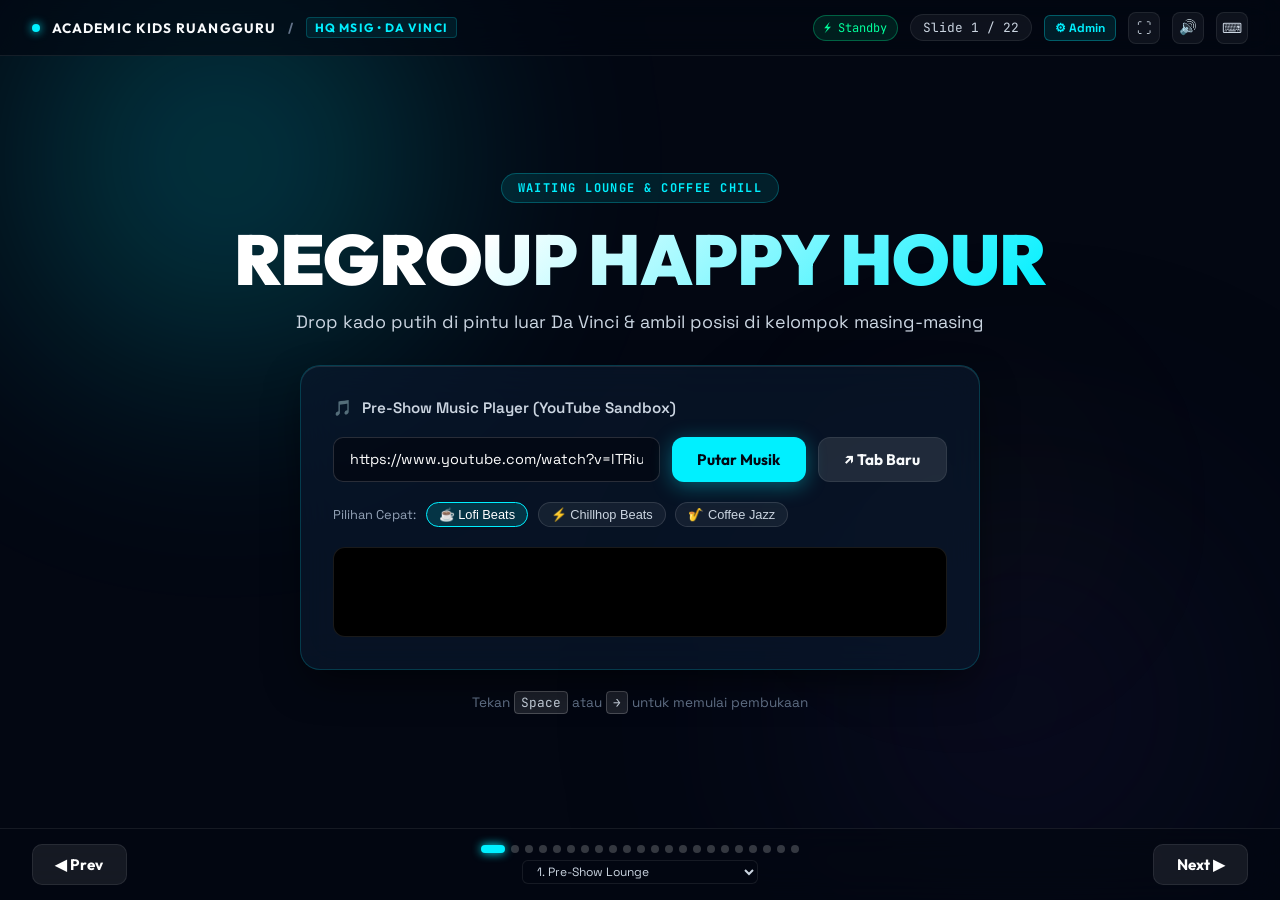
==== index.html @ de36ab40 "fix(pages): place index.html and admin.html at root of main branch for GitHub Pages" ====
<!DOCTYPE html>
<html lang="id">
<head>
  <meta charset="UTF-8">
  <meta name="viewport" content="width=device-width, initial-scale=1.0">
  <title>Regroup Happy Hour - Academic Kids Ruangguru</title>
  <link rel="preconnect" href="https://fonts.googleapis.com">
  <link rel="preconnect" href="https://fonts.gstatic.com" crossorigin>
  <link href="https://fonts.googleapis.com/css2?family=JetBrains+Mono:wght@400;700;800&family=Outfit:wght@300;400;600;700;800;900&family=Space+Grotesk:wght@500;700&display=swap" rel="stylesheet">
  <link rel="stylesheet" href="style.css">
  <!-- Three.js & Confetti CDN -->
  <script src="https://cdnjs.cloudflare.com/ajax/libs/three.js/r128/three.min.js"></script>
  <script src="https://cdn.jsdelivr.net/npm/canvas-confetti@1.6.0/dist/confetti.browser.min.js"></script>
</head>
<body class="theme-navy-black">
  <!-- Three.js Dynamic WebGL Canvas Background -->
  <canvas id="bg-canvas"></canvas>

  <!-- Top Ambient Glows -->
  <div class="glow-orb orb-1"></div>
  <div class="glow-orb orb-2"></div>
  <div class="glow-orb orb-3"></div>

  <!-- Header Info Bar (Discreet for MC/Operator) -->
  <header class="top-nav">
    <div class="brand">
      <span class="pulse-dot"></span>
      <span class="brand-text">ACADEMIC KIDS RUANGGURU</span>
      <span class="brand-divider">/</span>
      <span class="brand-badge">HQ MSIG • DA VINCI</span>
    </div>
    <div class="nav-controls">
      <span id="sync-status" class="sync-badge" title="Status Remote Sync">⚡ Standby</span>
      <span id="slide-counter" class="counter-badge">Slide 1 / 22</span>
      <a href="admin.html" target="_blank" class="admin-link-btn" title="Buka Panel Admin (Remote & Scoring)">⚙ Admin</a>
      <button id="btn-fullscreen" class="icon-btn" title="Toggle Fullscreen (F)">⛶</button>
      <button id="btn-audio" class="icon-btn" title="Mute/Unmute Audio (M)">🔊</button>
      <button id="btn-help" class="icon-btn" title="Keyboard Shortcuts (?)">⌨</button>
    </div>
  </header>

  <!-- Main Slide Deck Container -->
  <main id="slide-container">

    <!-- SLIDE 1: PRE-SHOW LOUNGE -->
    <section class="slide active" id="slide-1" data-title="Pre-Show Lounge">
      <div class="slide-content text-center">
        <div class="tag-pill">WAITING LOUNGE & COFFEE CHILL</div>
        <h1 class="hero-glitch" data-text="REGROUP HAPPY HOUR">REGROUP HAPPY HOUR</h1>
        <p class="subtitle">Drop kado putih di pintu luar Da Vinci & ambil posisi di kelompok masing-masing</p>

        <div class="glass-card music-sandbox">
          <div class="sandbox-header">
            <span class="icon">🎵</span>
            <span>Pre-Show Music Player (YouTube Sandbox)</span>
          </div>
          <div class="sandbox-inputs">
            <input type="text" id="yt-search-input" placeholder="Masukkan URL YouTube atau Lagu BGM..." value="https://www.youtube.com/watch?v=lTRiuFIWV54">
            <button id="btn-load-yt" class="btn btn-primary">Putar Musik</button>
            <a id="btn-open-yt" href="https://www.youtube.com/watch?v=lTRiuFIWV54" target="_blank" class="btn btn-secondary" title="Putar di Tab Terpisah">↗ Tab Baru</a>
          </div>
          <div class="quick-presets">
            <span class="preset-label">Pilihan Cepat:</span>
            <button class="preset-pill active" data-url="https://www.youtube.com/watch?v=lTRiuFIWV54">☕ Lofi Beats</button>
            <button class="preset-pill" data-url="https://www.youtube.com/watch?v=5yx6BWlEVcY">⚡ Chillhop Beats</button>
            <button class="preset-pill" data-url="https://www.youtube.com/watch?v=WPni755-Krg">🎷 Coffee Jazz</button>
          </div>
          <div id="file-protocol-warning" class="file-warning hidden">
            <span>⚠️ YouTube membatasi embed jika dibuka via <code>file://</code>. Buka lewat <strong>http://localhost:8765</strong> atau klik <strong>↗ Tab Baru</strong>.</span>
          </div>
          <div class="player-wrapper">
            <iframe id="bgm-player" src="https://www.youtube.com/embed/lTRiuFIWV54?enablejsapi=1&autoplay=0" allow="accelerometer; autoplay; clipboard-write; encrypted-media; gyroscope; picture-in-picture" allowfullscreen></iframe>
          </div>
        </div>

        <div class="hint-key">Tekan <kbd>Space</kbd> atau <kbd>→</kbd> untuk memulai pembukaan</div>
      </div>
    </section>

    <!-- SLIDE 2: HERO WELCOMING SCREEN (CLEAN, ZERO SPOILERS) -->
    <section class="slide" id="slide-2" data-title="Welcome Screen">
      <div class="slide-content text-center">
        <div class="dresscode-badge">
          <span class="dot navy"></span> DRESSCODE: NAVY & BLACK <span class="dot black"></span>
        </div>
        <h1 class="mega-title">WELCOME TO<br><span class="neon-cyan">OFFICE HAPPY HOUR</span></h1>
        <h2 class="sub-mega">KIDS PRODUCT MSIG • RUANGGURU</h2>
        <div class="accent-line"></div>
        <p class="welcome-desc-large">Tinggalkan beban sprint dan Jira sejenak.<br>Saatnya rileks, kenal lebih dekat, dan have fun bareng seisi tim!</p>
      </div>
    </section>

    <!-- SLIDE 3: WARM UP GAME SELEKSI (PENCARIAN KORBAN) -->
    <section class="slide" id="slide-3" data-title="Game Cari Korban Senam">
      <div class="slide-content text-center">
        <div class="tag-pill tag-yellow">WARM UP ENERGIZER</div>
        <h1 class="title-bold">PENCARIAN INSTRUKTUR SENAM</h1>
        <p class="subtitle">Kita butuh 1 orang berani untuk dinobatkan sebagai <strong>Chief Workout Officer</strong></p>

        <div class="glass-card game-card">
          <div class="game-badge">MINI GAME SELEKSI</div>
          <h2 class="game-name">BATU • GUNTING • KERTAS TERBALIK</h2>
          <div class="rules-box">
            <div class="rule-step">
              <span class="num">1</span>
              <span>Semua peserta di ruangan <strong>WAJIB BERDIRI</strong> menghadap MC Yazid.</span>
            </div>
            <div class="rule-step">
              <span class="num">2</span>
              <span>Aturan Terbalik: Yang <strong>MENANG / SERI</strong> lawan Yazid silakan <strong>DUDUK (Selamat)</strong>!</span>
            </div>
            <div class="rule-step">
              <span class="num">3</span>
              <span>Yang <strong>KALAH</strong> tetap berdiri dan lanjut ke ronde eliminasi berikutnya!</span>
            </div>
          </div>
          
          <div class="interactive-stage mt-3">
            <button id="btn-drumroll" class="btn btn-gold btn-lg">🥁 Mainkan Drum Roll Tensi</button>
            <button id="btn-korban-found" class="btn btn-cyan btn-lg">👑 KORBAN DITEMUKAN!</button>
          </div>
          <div id="korban-banner" class="korban-banner hidden">
            🎉 SELAMAT! MAJU KE DEPAN DAN PIMPIN REKAN KERJAMU! 🎉
          </div>
        </div>
      </div>
    </section>

    <!-- SLIDE 4: SENAM INTERAKTIF (MR.MINIRA VIDEO) -->
    <section class="slide" id="slide-4" data-title="Senam Arcade MR.MINIRA">
      <div class="slide-content text-center">
        <div class="tag-pill tag-cyan">ARCADE FITNESS EXPERIENCE</div>
        <h1 class="title-bold">IMMERSIVE INTERACTIVE WARM UP</h1>
        <p class="subtitle">Ikuti avatar game di layar! Instruktur di depan jadi player utama!</p>

        <div class="video-container glass-card">
          <div class="live-action-hud">
            <span class="hud-pill hud-dodge">DODGE! 🏃‍♂️</span>
            <span class="hud-pill hud-jump">JUMP! ⬆️</span>
            <span class="hud-pill hud-duck">DUCK! ⬇️</span>
            <span class="hud-pill hud-punch">PUNCH! 🥊</span>
          </div>
          <div class="embed-responsive">
            <iframe id="senam-iframe" src="https://www.youtube.com/embed/01TdshgZGZo?enablejsapi=1&rel=0" allow="accelerometer; autoplay; clipboard-write; encrypted-media; gyroscope; picture-in-picture" allowfullscreen></iframe>
          </div>
          <div class="video-controls">
            <button id="btn-play-senam" class="btn btn-primary">▶ Putar Senam</button>
            <button id="btn-pause-senam" class="btn btn-secondary">⏸ Jeda</button>
            <span class="yt-credit">Source: <a href="https://www.youtube.com/watch?v=01TdshgZGZo" target="_blank">MR.MINIRA on YouTube</a></span>
          </div>
        </div>
      </div>
    </section>

    <!-- SLIDE 5: BUMPER JUDUL POST-SENAM (COOLING DOWN) -->
    <section class="slide bumper-slide" id="slide-5" data-title="Bumper: Cooling Down">
      <div class="slide-content text-center">
        <div class="tag-pill tag-cyan">REGROUP HAPPY HOUR</div>
        <h1 class="mega-title neon-cyan">LUAR BIASA! 🔥</h1>
        <h2 class="sub-mega">Beri tepuk tangan paling meriah untuk instruktur & kita semua!</h2>
        <div class="accent-line"></div>
        <p class="subtitle">Silakan atur napas dan kembali ke meja kelompok masing-masing...</p>
      </div>
    </section>

    <!-- SLIDE 6: TITLE SPLASH: OFFICE OLYMPICS (PURE TITLE ONLY) -->
    <section class="slide bumper-slide" id="slide-6" data-title="Title: Office Olympics">
      <div class="slide-content text-center">
        <div class="olympic-rings">
          <span class="ring blue"></span>
          <span class="ring yellow"></span>
          <span class="ring black"></span>
          <span class="ring green"></span>
          <span class="ring red"></span>
        </div>
        <h1 class="giant-title neon-gold">OFFICE OLYMPICS</h1>
        <h2 class="sub-mega">THE ULTIMATE TEAM SHOWDOWN</h2>
        <div class="accent-line gold"></div>
        <p class="subtitle">Saatnya menguji kekompakan, kecepatan, dan ketahanan otak kelompokmu!</p>
      </div>
    </section>

    <!-- SLIDE 7: BRIEFING 4 LAPTOP (KETUA KELOMPOK SCOUTING) -->
    <section class="slide" id="slide-7" data-title="Briefing: 4 Pos Laptop">
      <div class="slide-content text-center">
        <div class="tag-pill tag-cyan">FASE 1: RECONNAISSANCE</div>
        <h1 class="title-bold">4 POS LAPTOP DI MEJA TENGAH</h1>
        <p class="subtitle">Di meja panjang tengah ruangan, sudah disiapkan 4 laptop dengan 4 jenis misi rahasia berbeda!</p>

        <div class="glass-card instruction-card glow-cyan">
          <div class="icon-avatar">🕵️‍♂️</div>
          <h3>MISI KHUSUS KETUA KELOMPOK</h3>
          <div class="briefing-box">
            <p>Hanya para <strong>Ketua Kelompok</strong> yang diizinkan maju ke meja tengah!</p>
            <p>Intip dan baca instruksi di ke-4 laptop secara mandiri. <strong>JANGAN DI-SPOIL / DITERIAKKAN</strong> ke anggota lain!</p>
            <p>Ingat-ingat jenis tantangannya untuk didiskusikan saat kembali ke tim.</p>
          </div>
          <div class="pos-chips mt-3">
            <span class="chip">Pos 1: Kalananti</span>
            <span class="chip">Pos 2: Mathchamps</span>
            <span class="chip">Pos 3: Memory Academy</span>
            <span class="chip">Pos 4: Spreadsheet</span>
          </div>
        </div>
      </div>
    </section>

    <!-- SLIDE 8: TIMER 1 MENIT KETUA KELOMPOK MENCARI -->
    <section class="slide" id="slide-8" data-title="Timer: Ketua Kelompok Mencari">
      <div class="slide-content text-center">
        <div class="tag-pill tag-cyan">1-MINUTE COUNTDOWN</div>
        <h1 class="title-bold">KETUA KELOMPOK MENCARI</h1>
        <p class="subtitle">Waktu kalian hanya 1 menit untuk mengelilingi dan mengintip ke-4 pos laptop!</p>

        <div class="glass-card timer-card glow-cyan">
          <div class="timer-label">SISA WAKTU INSPEKSI POS</div>
          <div id="timer-display-1" class="timer-digits">01:00</div>
          
          <div class="timer-controls">
            <button class="btn btn-primary btn-lg btn-start-timer" data-timer="1">▶ START (T)</button>
            <button class="btn btn-secondary btn-lg btn-reset-timer" data-timer="1">↺ RESET (R)</button>
          </div>

          <div class="timer-presets">
            <span>Durasi:</span>
            <button class="preset-btn active" data-timer="1" data-sec="60">1 Menit</button>
            <button class="preset-btn" data-timer="1" data-sec="120">2 Menit</button>
          </div>
        </div>
      </div>
    </section>

    <!-- SLIDE 9: BUMPER JUDUL POST-SCOUTING -->
    <section class="slide bumper-slide" id="slide-9" data-title="Bumper: Waktu Inspeksi Selesai">
      <div class="slide-content text-center">
        <div class="olympic-rings">
          <span class="ring blue"></span>
          <span class="ring yellow"></span>
          <span class="ring black"></span>
          <span class="ring green"></span>
          <span class="ring red"></span>
        </div>
        <h1 class="giant-title neon-gold">OFFICE OLYMPICS</h1>
        <h2 class="sub-mega">WAKTU INSPEKSI SELESAI!</h2>
        <div class="accent-line gold"></div>
        <p class="subtitle">Seluruh Ketua Kelompok silakan kembali ke meja kelompok masing-masing...</p>
      </div>
    </section>

    <!-- SLIDE 10: BRIEFING RULES & ATURAN BEL KAK BALQIS -->
    <section class="slide" id="slide-10" data-title="Rules: Strategi & Bel Balqis">
      <div class="slide-content text-center">
        <div class="tag-pill tag-yellow">FASE 2: RULES & TACTICS</div>
        <h1 class="title-bold">ATUR STRATEGI & KEJAR BEL!</h1>
        <p class="subtitle">Ketua kelompok bertugas meng-assign: siapa jago koding, sempoa, memori, dan spreadsheet!</p>

        <div class="olympic-gimmick-box glass-card glow-gold">
          <div class="gimmick-title">⚡ ATURAN EMAS BEL KAK BALQIS ⚡</div>
          <p>Jika kamu merasa tugas laptop posmu sudah selesai, <strong>JANGAN CUMA TERIAK!</strong></p>
          <div class="gimmick-highlight">LARI & KEJAR KAK BALQIS UNTUK MENGETUK BEL! 🔔🏃‍♀️</div>
          <div class="points-badge-row">
            <span class="badge-pt">Percobaan 1 Benar = <strong>+5 Poin</strong></span>
            <span class="badge-pt">Percobaan 2 Benar = <strong>+4 Poin</strong></span>
          </div>
        </div>
      </div>
    </section>

    <!-- SLIDE 11: TIMER 2 MENIT STRATEGIZE KELOMPOK -->
    <section class="slide" id="slide-11" data-title="Timer: Rapat Strategi Tim">
      <div class="slide-content text-center">
        <div class="tag-pill tag-yellow">2-MINUTE COUNTDOWN</div>
        <h1 class="title-bold">GROUP STRATEGIZING</h1>
        <p class="subtitle">Diskusikan dan tentukan delegasi terbaik kelompokmu untuk 4 pos tantangan!</p>

        <div class="glass-card timer-card glow-gold">
          <div class="timer-label">SISA WAKTU RAPAT TAKTIK</div>
          <div id="timer-display-2" class="timer-digits">02:00</div>
          
          <div class="timer-controls">
            <button class="btn btn-gold btn-lg btn-start-timer" data-timer="2">▶ START (T)</button>
            <button class="btn btn-secondary btn-lg btn-reset-timer" data-timer="2">↺ RESET (R)</button>
          </div>

          <div class="timer-presets">
            <span>Durasi:</span>
            <button class="preset-btn" data-timer="2" data-sec="60">1 Menit</button>
            <button class="preset-btn active" data-timer="2" data-sec="120">2 Menit</button>
            <button class="preset-btn" data-timer="2" data-sec="180">3 Menit</button>
          </div>

          <div class="strategy-checklist">
            <div class="check-item">✓ 1 Player Pos 1 (Coding)</div>
            <div class="check-item">✓ 1 Player Pos 2 (Math)</div>
            <div class="check-item">✓ 1 Player Pos 3 (Memory)</div>
            <div class="check-item">✓ 1 Player Pos 4 (Sheets)</div>
          </div>
        </div>
      </div>
    </section>

    <!-- SLIDE 12: BUMPER TRANSISI SEBELUM BATTLE -->
    <section class="slide bumper-slide" id="slide-12" data-title="Bumper: Ready to Battle">
      <div class="slide-content text-center">
        <div class="tag-pill tag-gold">ARE YOU READY?</div>
        <h1 class="giant-title neon-gold">LET THE GAMES BEGIN!</h1>
        <h2 class="sub-mega">Semua delegasi siap di pos masing-masing!</h2>
        <div class="accent-line gold"></div>
        <p class="subtitle">Kak Balqis sudah standby dengan bel meja di tengah arena!</p>
      </div>
    </section>

    <!-- SLIDE 13: CHALLENGE 1 - KALANANTI -->
    <section class="slide" id="slide-13" data-title="Challenge 1: Kalananti">
      <div class="slide-content text-center">
        <div class="product-badge kalananti">PRODUK 01 • KALANANTI</div>
        <h1 class="title-bold neon-cyan">SCRATCH CODE DEBUGGING</h1>
        <p class="subtitle">Perbaiki blok kode Scratch yang rusak sampai animasinya berjalan sempurna!</p>

        <div class="challenge-box glass-card">
          <div class="step-reveal step-1 active">
            <div class="icon-avatar">🐱</div>
            <h3>Misi Player</h3>
            <p>Buka tab Scratch di laptop pos kelompokmu. Temukan 2-3 bug logika pada script sprite.</p>
          </div>
          <div class="step-reveal step-2">
            <div class="bell-alert">
              <span class="bell-icon">🔔</span>
              <h4>UDAH BERES? KEJAR KAK BALQIS!</h4>
              <p>Lari dan pencet bel meja sebelum tim lawan mendahuluimu!</p>
            </div>
          </div>
          <div class="step-reveal step-3">
            <div class="score-pill">Poin Pertama Benar: <strong>5 Poin</strong> | Kedua: <strong>4 Poin</strong></div>
          </div>
        </div>
        <div class="step-controls">
          <button class="btn btn-outline btn-step" data-target="#slide-13">Ungkap Detail (Spasi)</button>
        </div>
      </div>
    </section>

    <!-- SLIDE 14: CHALLENGE 2 - MATHCHAMPS -->
    <section class="slide" id="slide-14" data-title="Challenge 2: Mathchamps">
      <div class="slide-content text-center">
        <div class="product-badge mathchamps">PRODUK 02 • MATHCHAMPS</div>
        <h1 class="title-bold neon-gold">SPEED MATH SEMPOA</h1>
        <p class="subtitle">Rangkaian hitungan matematika kilat di bawah tekanan waktu!</p>

        <div class="challenge-box glass-card">
          <div class="step-reveal step-1 active">
            <div class="icon-avatar">🧮</div>
            <h3>Misi Player</h3>
            <p>5 Soal hitungan beruntun. Fokus, presisi, dan kecepatan jari adalah kuncinya.</p>
          </div>
          <div class="step-reveal step-2">
            <div class="bell-alert">
              <span class="bell-icon">🔔</span>
              <h4>SELESAI HITUNG? CARI KAK BALQIS!</h4>
              <p>Pencet bel meja panitia untuk mengunci jawabanmu!</p>
            </div>
          </div>
          <div class="step-reveal step-3">
            <div class="score-pill">Poin Pertama Benar: <strong>5 Poin</strong> | Kedua: <strong>4 Poin</strong></div>
          </div>
        </div>
        <div class="step-controls">
          <button class="btn btn-outline btn-step" data-target="#slide-14">Ungkap Detail (Spasi)</button>
        </div>
      </div>
    </section>

    <!-- SLIDE 15: CHALLENGE 3 - MEMORY ACADEMY -->
    <section class="slide" id="slide-15" data-title="Challenge 3: Memory Academy">
      <div class="slide-content text-center">
        <div class="product-badge memory">PRODUK 03 • MEMORY ACADEMY</div>
        <h1 class="title-bold neon-magenta">VISUAL MEMORY FLASH</h1>
        <p class="subtitle">Gambar detail hanya muncul selama 3 detik, lalu lenyap!</p>

        <div class="challenge-box glass-card">
          <div class="step-reveal step-1 active">
            <div class="icon-avatar">🧠</div>
            <h3>Misi Player</h3>
            <p>Perhatikan warna objek, jumlah item, dan letak posisi sebelum layar berubah blank.</p>
          </div>
          <div class="step-reveal step-2">
            <div class="bell-alert">
              <span class="bell-icon">🔔</span>
              <h4>YAKIN DENGAN JAWABANMU?</h4>
              <p>Sprint ke Kak Balqis dan bunyikan belnya sekarang juga!</p>
            </div>
          </div>
          <div class="step-reveal step-3">
            <div class="score-pill">Poin Pertama Benar: <strong>5 Poin</strong> | Kedua: <strong>4 Poin</strong></div>
          </div>
        </div>
        <div class="step-controls">
          <button class="btn btn-outline btn-step" data-target="#slide-15">Ungkap Detail (Spasi)</button>
        </div>
      </div>
    </section>

    <!-- SLIDE 16: CHALLENGE 4 - SPREADSHEET SPECIAL -->
    <section class="slide" id="slide-16" data-title="Challenge 4: Spreadsheet">
      <div class="slide-content text-center">
        <div class="product-badge sheets">MAKANAN POKOK KITA SEMUA • SPECIAL</div>
        <h1 class="title-bold neon-green">SPREADSHEET FORMULA FIXER</h1>
        <p class="subtitle">Selamatkan lembar kerja dari kutukan #REF!, #VALUE!, dan formula ngaco!</p>

        <div class="challenge-box glass-card glow-green">
          <div class="step-reveal step-1 active">
            <div class="icon-avatar">📊</div>
            <h3>Misi Player</h3>
            <p>Buka file Google Sheets error. Perbaiki rumus formula sampai semua total angka valid!</p>
          </div>
          <div class="step-reveal step-2">
            <div class="bell-alert">
              <span class="bell-icon">🔔</span>
              <h4>BABAK PENENTU JUARA!</h4>
              <p>Kejar Kak Balqis untuk memastikan tim kamu meraih tahta tertinggi!</p>
            </div>
          </div>
          <div class="step-reveal step-3">
            <div class="score-pill">Poin Pertama Benar: <strong>5 Poin</strong> | Kedua: <strong>4 Poin</strong></div>
          </div>
        </div>
        <div class="step-controls">
          <button class="btn btn-outline btn-step" data-target="#slide-16">Ungkap Detail (Spasi)</button>
        </div>
      </div>
    </section>

    <!-- SLIDE 17: BUMPER SESI SANTUY -->
    <section class="slide bumper-slide" id="slide-17" data-title="Bumper: Sesi Santuy">
      <div class="slide-content text-center">
        <div class="tag-pill tag-yellow">EARLY DINNER & CHILL</div>
        <h1 class="mega-title">KENYANG SORE,<br><span class="neon-gold">BONGKAR KEDOK!</span></h1>
        <h2 class="sub-mega">Pertandingan selesai, saatnya santap sore dan santai bersama!</h2>
        <div class="accent-line gold"></div>
        <p class="subtitle">Ambil piring dan makananmu dengan tertib...</p>
      </div>
    </section>

    <!-- SLIDE 18: TEBAK GUARDIAN ANGEL -->
    <section class="slide" id="slide-18" data-title="Tebak Guardian Angel">
      <div class="slide-content text-center">
        <div class="tag-pill tag-yellow">SECRET MISSION REVEAL</div>
        <h1 class="mega-title neon-gold">SIAPA GUARDIAN ANGEL-MU?</h1>
        <p class="subtitle">Kado putih misterius di depan akan dibagikan per kelompok 3 orang...</p>

        <div class="angel-box glass-card mt-3">
          <div class="angel-stealth-badge">🕵️‍♂️ REVEAL GUARDIAN ANGEL 🕵️‍♀️</div>
          <div class="angel-quote">"Pegang kadomu, tatap sekeliling ruangan, dan sebutkan satu nama yang paling kamu curigai!"</div>
          <button id="btn-angel-sfx" class="btn btn-gold btn-lg">✨ Sound Effect Misteri</button>
        </div>
      </div>
    </section>

    <!-- SLIDE 19: GRAND AWARDING STAGE -->
    <section class="slide" id="slide-19" data-title="Grand Awarding Stage">
      <div class="slide-content text-center">
        <div class="tag-pill tag-gold">HALL OF FAME</div>
        <h1 class="mega-title neon-gold">GRAND AWARDING</h1>
        <p class="subtitle">Penghargaan untuk para pejuang tertangguh, terlucu, dan terniat hari ini!</p>

        <div class="awarding-grid">
          <!-- Award 1: Office Olympic -->
          <div class="award-card glass-card" id="award-olympic">
            <div class="trophy-icon">🏆</div>
            <h3>Absolute Winner Office Olympic</h3>
            <div class="winner-reveal-box">
              <span class="winner-placeholder">???</span>
              <input type="text" class="winner-input" placeholder="Nama Tim Juara...">
            </div>
            <button class="btn btn-sm btn-cyan btn-reveal-winner">Reveal Juara 🎊</button>
          </div>

          <!-- Award 2: Best Costume -->
          <div class="award-card glass-card" id="award-costume">
            <div class="trophy-icon">👔</div>
            <h3>Kostum Terbaik Hari Ini</h3>
            <p class="sub-award">Interpretasi Navy & Black Paling Niat</p>
            <div class="winner-reveal-box">
              <span class="winner-placeholder">???</span>
              <input type="text" class="winner-input" placeholder="Nama Pemenang...">
            </div>
            <button class="btn btn-sm btn-cyan btn-reveal-winner">Reveal Pemenang 🎊</button>
          </div>

          <!-- Award 3: Lunch Challenge (DEFAULT: Aulia & Nurul) -->
          <div class="award-card glass-card" id="award-lunch">
            <div class="trophy-icon">🍱</div>
            <h3>Lunch Challenge Terbaik</h3>
            <p class="sub-award">Pasangan Paling Effort & Kompak</p>
            <div class="winner-reveal-box">
              <span class="winner-placeholder revealed">Aulia & Nurul</span>
              <input type="text" class="winner-input hidden" value="Aulia & Nurul">
            </div>
            <div class="photo-upload-slot">
              <input type="file" id="lunch-photo-input" accept="image/*" class="hidden">
              <button id="btn-upload-lunch" class="btn btn-xs btn-outline">📷 Ganti Foto Lunch</button>
              <div id="lunch-preview" class="lunch-preview-box">
                <img id="lunch-photo-img" src="" alt="Foto Aulia & Nurul" class="hidden">
                <span id="lunch-photo-empty" class="photo-empty-text">📸 Foto Pemenang Siap Ditampilkan</span>
              </div>
            </div>
            <button class="btn btn-sm btn-cyan btn-reveal-winner hidden">Reveal Pemenang 🎊</button>
          </div>

          <!-- Award 4: Most Entertaining -->
          <div class="award-card glass-card" id="award-entertain">
            <div class="trophy-icon">🎭</div>
            <h3>Most Entertaining Person</h3>
            <p class="sub-award">Paling Heboh & Menghibur Ruangan</p>
            <div class="winner-reveal-box">
              <span class="winner-placeholder">???</span>
              <input type="text" class="winner-input" placeholder="Nama Pemenang...">
            </div>
            <button class="btn btn-sm btn-cyan btn-reveal-winner">Reveal Pemenang 🎊</button>
          </div>
        </div>
      </div>
    </section>

    <!-- SLIDE 20: DOORPRIZE NYELENEH LOTTERY -->
    <section class="slide" id="slide-20" data-title="Doorprize Nyeleneh">
      <div class="slide-content text-center">
        <div class="tag-pill tag-yellow">LUCKY DRAW UNIK</div>
        <h1 class="title-bold">DOORPRIZE EXTRAORDINARY</h1>
        <p class="subtitle">Barang-barang esensial penunjang ketahanan fisik pekerja startup!</p>

        <div class="glass-card doorprize-machine">
          <div class="lottery-display">
            <div class="number-wheel">
              <span id="lucky-number" class="lucky-digit">--</span>
            </div>
            <div class="prize-showcase">
              <div class="prize-tag">HADIAH YANG DIDAPAT:</div>
              <div id="prize-name" class="prize-name-text">???</div>
              <div id="prize-desc" class="prize-desc-text">Putar roda keberuntungan untuk menentukan pemenang!</div>
            </div>
          </div>

          <div class="lottery-controls">
            <button id="btn-spin-doorprize" class="btn btn-gold btn-lg">🎰 PUTAR NOMOR UNDIAN!</button>
          </div>

          <div class="prize-list-pills">
            <span class="pill-item">🩴 Sendal Jepit Anti-Slip</span>
            <span class="pill-item">🌿 Minyak Kayu Putih</span>
            <span class="pill-item">🍵 Tolak Angin Sachet</span>
            <span class="pill-item">🌶️ Sekantong Cabai Segar</span>
            <span class="pill-item">🍫 Beng-Beng Sekotak</span>
            <span class="pill-item">🩹 Hansaplast & Tisu</span>
          </div>
        </div>
      </div>
    </section>

    <!-- SLIDE 21: SPEECH KHIDMAT BU DEINA -->
    <section class="slide" id="slide-21" data-title="Speech Queen Aldeina">
      <div class="slide-content text-center">
        <div class="crown-icon">👑</div>
        <div class="tag-pill tag-cyan">EXECUTIVE ANNOUNCEMENT</div>
        <h1 class="mega-title">PENGUMUMAN & ARAHAN</h1>
        <h2 class="sub-mega neon-cyan">OLEH QUEEN ALDEINA</h2>
        <div class="accent-line"></div>

        <div class="glass-card solemn-card mt-3">
          <div class="solemn-notice">
            <span class="bell-icon">🔔</span>
            <p>Mohon seluruh rekan Academic Kids mengatur posisi duduk tegak, tenang, dan mendengarkan dengan seksama.</p>
          </div>
          <div class="quote-deina">
            "Terima kasih atas seluruh kerja keras dan dedikasi tim Academic Kids. Mari kita bersiap melangkah lebih kuat untuk pencapaian berikutnya!"
          </div>
        </div>
      </div>
    </section>

    <!-- SLIDE 22: CLOSING & FOTO BERSAMA -->
    <section class="slide" id="slide-22" data-title="Closing & Foto Bersama">
      <div class="slide-content text-center">
        <div class="celebrate-emoji">🎉 📸 🎊</div>
        <h1 class="mega-title neon-gold">TERIMA KASIH!</h1>
        <h2 class="sub-mega">HAPPY HOUR ACADEMIC KIDS 2026</h2>
        <div class="accent-line gold"></div>
        <p class="subtitle">Semua orang merapat ke panggung utama Da Vinci untuk sesi foto bersama!</p>

        <div class="glass-card outro-card mt-3">
          <h3>Sampai Jumpa di Happy Hour Berikutnya!</h3>
          <p>Tetap kompak, tetap ceria, dan jaga stamina kalian. Hati-hati di jalan pulang!</p>
          <button id="btn-grand-confetti" class="btn btn-gold btn-lg mt-2">🎆 LEDAKKAN CONFETTI! 🎆</button>
        </div>
      </div>
    </section>

  </main>

  <!-- Bottom Interactive HUD for Operator/MC -->
  <footer class="bottom-hud">
    <button id="btn-prev" class="hud-nav-btn" title="Previous Slide (←)">◀ Prev</button>
    
    <div class="hud-center">
      <div class="slide-dots" id="slide-dots"></div>
      <div class="quick-jump">
        <select id="slide-select" aria-label="Jump to Slide"></select>
      </div>
    </div>

    <button id="btn-next" class="hud-nav-btn" title="Next Slide (→ / Space)">Next ▶</button>
  </footer>

  <!-- Shortcuts Modal -->
  <div id="shortcuts-modal" class="modal hidden">
    <div class="modal-content glass-card">
      <div class="modal-header">
        <h3>⌨ Pintasan Keyboard MC & Operator</h3>
        <button id="btn-close-modal" class="close-btn">&times;</button>
      </div>
      <div class="shortcuts-grid">
        <div><kbd>Space</kbd> / <kbd>→</kbd></div><div>Slide berikutnya / Ungkap reveal</div>
        <div><kbd>←</kbd></div><div>Slide sebelumnya</div>
        <div><kbd>T</kbd></div><div>Mulai / Pause Countdown Timer</div>
        <div><kbd>R</kbd></div><div>Reset Countdown Timer</div>
        <div><kbd>F</kbd></div><div>Layar Penuh (Toggle Fullscreen)</div>
        <div><kbd>M</kbd></div><div>Mute / Unmute Audio Efek</div>
        <div><kbd>?</kbd></div><div>Buka / Tutup panduan ini</div>
      </div>
    </div>
  </div>

  <script src="app.js"></script>
</body>
</html>
---- style.css ----
/* ==========================================================================
   REGROUP HAPPY HOUR - PRESENTATION DECK STYLES
   Design: Strict Navy & Black Glassmorphism with Cyber Neon Accents
   ========================================================================== */

:root {
  /* Color Palette: Navy & Black */
  --bg-void: #030712;
  --bg-navy-dark: #060e1d;
  --bg-navy-deep: #0a192f;
  --bg-navy-mid: #0d234a;
  --bg-navy-surface: rgba(13, 35, 74, 0.45);

  /* Neon Accents */
  --neon-cyan: #00f0ff;
  --neon-cyan-glow: rgba(0, 240, 255, 0.35);
  --neon-gold: #ffd700;
  --neon-gold-glow: rgba(255, 215, 0, 0.35);
  --neon-magenta: #d946ef;
  --neon-magenta-glow: rgba(217, 70, 239, 0.35);
  --neon-green: #00ff9d;
  --neon-green-glow: rgba(0, 255, 157, 0.35);
  --neon-red: #ef4444;

  /* Glassmorphism tokens */
  --glass-bg: rgba(10, 25, 47, 0.65);
  --glass-bg-hover: rgba(15, 39, 74, 0.75);
  --glass-border: 1px solid rgba(0, 240, 255, 0.18);
  --glass-border-gold: 1px solid rgba(255, 215, 0, 0.25);
  --glass-border-subtle: 1px solid rgba(255, 255, 255, 0.08);
  --glass-blur: blur(20px);
  --glass-shadow: 0 16px 40px -8px rgba(0, 0, 0, 0.6), inset 0 1px 0 rgba(255, 255, 255, 0.1);

  /* Typography */
  --font-display: 'Outfit', -apple-system, BlinkMacSystemFont, sans-serif;
  --font-body: 'Space Grotesk', -apple-system, BlinkMacSystemFont, sans-serif;
  --font-mono: 'JetBrains Mono', monospace;

  /* Text Colors */
  --text-primary: #f8fafc;
  --text-secondary: #cbd5e1;
  --text-muted: #94a3b8;
  --text-dim: #64748b;

  /* Transitions */
  --transition-fast: 0.2s cubic-bezier(0.16, 1, 0.3, 1);
  --transition-smooth: 0.4s cubic-bezier(0.16, 1, 0.3, 1);
  --transition-slow: 0.8s cubic-bezier(0.16, 1, 0.3, 1);
}

/* Reset & Base Setup */
*, *::before, *::after {
  box-sizing: border-box;
  margin: 0;
  padding: 0;
}

html, body {
  width: 100%;
  height: 100%;
  overflow: hidden;
  background-color: var(--bg-void);
  color: var(--text-primary);
  font-family: var(--font-body);
  -webkit-font-smoothing: antialiased;
  -moz-osx-font-smoothing: grayscale;
  user-select: none;
}

/* Background WebGL & Ambient Orbs */
#bg-canvas {
  position: fixed;
  inset: 0;
  width: 100%;
  height: 100%;
  z-index: 0;
  pointer-events: none;
}

.glow-orb {
  position: fixed;
  border-radius: 50%;
  filter: blur(120px);
  opacity: 0.35;
  pointer-events: none;
  z-index: 1;
  animation: floatOrb 18s ease-in-out infinite alternate;
}

.orb-1 {
  top: -10vw;
  left: -5vw;
  width: 45vw;
  height: 45vw;
  background: radial-gradient(circle, var(--neon-cyan) 0%, rgba(10, 25, 47, 0) 70%);
}

.orb-2 {
  bottom: -10vw;
  right: -5vw;
  width: 50vw;
  height: 50vw;
  background: radial-gradient(circle, #1e1b4b 0%, rgba(3, 7, 18, 0) 70%);
  animation-duration: 24s;
  animation-delay: -6s;
}

.orb-3 {
  top: 35%;
  left: 60%;
  width: 30vw;
  height: 30vw;
  background: radial-gradient(circle, rgba(255, 215, 0, 0.15) 0%, rgba(3, 7, 18, 0) 70%);
  animation-duration: 20s;
  animation-delay: -10s;
}

@keyframes floatOrb {
  0% { transform: translate(0, 0) scale(1); }
  50% { transform: translate(40px, -30px) scale(1.08); }
  100% { transform: translate(-30px, 40px) scale(0.95); }
}

/* Discreet Top Header */
.top-nav {
  position: fixed;
  top: 0;
  left: 0;
  right: 0;
  height: 56px;
  display: flex;
  justify-content: space-between;
  align-items: center;
  padding: 0 2rem;
  background: rgba(3, 7, 18, 0.65);
  backdrop-filter: blur(16px);
  -webkit-backdrop-filter: blur(16px);
  border-bottom: var(--glass-border-subtle);
  z-index: 50;
}

.brand {
  display: flex;
  align-items: center;
  gap: 0.75rem;
  font-family: var(--font-display);
  font-size: 0.85rem;
  font-weight: 700;
  letter-spacing: 0.08em;
}

.pulse-dot {
  width: 8px;
  height: 8px;
  border-radius: 50%;
  background: var(--neon-cyan);
  box-shadow: 0 0 10px var(--neon-cyan);
  animation: pulseNeon 2s ease-in-out infinite;
}

@keyframes pulseNeon {
  0%, 100% { opacity: 1; transform: scale(1); }
  50% { opacity: 0.4; transform: scale(0.85); }
}

.brand-text {
  color: var(--text-primary);
}

.brand-divider {
  color: var(--text-dim);
}

.brand-badge {
  color: var(--neon-cyan);
  font-size: 0.75rem;
  background: rgba(0, 240, 255, 0.08);
  padding: 2px 8px;
  border-radius: 4px;
  border: 1px solid rgba(0, 240, 255, 0.2);
}

.nav-controls {
  display: flex;
  align-items: center;
  gap: 0.75rem;
}

.counter-badge {
  font-family: var(--font-mono);
  font-size: 0.8rem;
  padding: 4px 12px;
  background: rgba(255, 255, 255, 0.05);
  border-radius: 20px;
  border: var(--glass-border-subtle);
  color: var(--text-secondary);
}

.icon-btn {
  background: rgba(255, 255, 255, 0.05);
  border: var(--glass-border-subtle);
  color: var(--text-secondary);
  width: 32px;
  height: 32px;
  border-radius: 8px;
  display: flex;
  align-items: center;
  justify-content: center;
  cursor: pointer;
  font-size: 0.9rem;
  transition: all var(--transition-fast);
}

.icon-btn:hover {
  background: rgba(0, 240, 255, 0.15);
  border-color: var(--neon-cyan);
  color: #fff;
  transform: translateY(-1px);
}

/* Slide Deck Container */
#slide-container {
  position: relative;
  width: 100vw;
  height: 100vh;
  padding-top: 56px;
  padding-bottom: 72px;
  z-index: 10;
}

.slide {
  position: absolute;
  inset: 56px 0 72px 0;
  display: flex;
  align-items: center;
  justify-content: center;
  padding: 2rem;
  opacity: 0;
  visibility: hidden;
  transform: scale(0.97) translateY(16px);
  transition: opacity 0.4s cubic-bezier(0.16, 1, 0.3, 1), transform 0.4s cubic-bezier(0.16, 1, 0.3, 1);
  overflow-y: auto;
}

.slide.active {
  opacity: 1;
  visibility: visible;
  transform: scale(1) translateY(0);
}

.slide-content {
  width: 100%;
  max-width: 1100px;
  display: flex;
  flex-direction: column;
  align-items: center;
  position: relative;
  z-index: 2;
}

.text-center {
  text-align: center;
}

/* Glassmorphic Components */
.glass-card {
  background: var(--glass-bg);
  backdrop-filter: var(--glass-blur);
  -webkit-backdrop-filter: var(--glass-blur);
  border: var(--glass-border);
  border-radius: 20px;
  box-shadow: var(--glass-shadow);
  padding: 2rem;
  transition: transform var(--transition-fast), border-color var(--transition-fast), box-shadow var(--transition-fast);
}

.glass-card:hover {
  border-color: rgba(0, 240, 255, 0.35);
}

.glass-card.glow-cyan {
  border-color: rgba(0, 240, 255, 0.35);
  box-shadow: 0 16px 40px -8px rgba(0, 240, 255, 0.15);
}

.glass-card.glow-gold {
  border-color: rgba(255, 215, 0, 0.35);
  box-shadow: 0 16px 40px -8px rgba(255, 215, 0, 0.15);
}

.glass-card.glow-green {
  border-color: rgba(0, 255, 157, 0.35);
  box-shadow: 0 16px 40px -8px rgba(0, 255, 157, 0.15);
}

/* Typography & Titles */
h1, h2, h3, h4 {
  font-family: var(--font-display);
  font-weight: 800;
  line-height: 1.15;
}

.mega-title {
  font-size: clamp(2.5rem, 5vw, 4.2rem);
  letter-spacing: -0.02em;
  margin-bottom: 0.5rem;
}

.sub-mega {
  font-size: clamp(1.1rem, 2vw, 1.6rem);
  font-weight: 600;
  color: var(--text-secondary);
  letter-spacing: 0.05em;
  margin-bottom: 1.5rem;
}

.title-bold {
  font-size: clamp(2.2rem, 4vw, 3.2rem);
  margin-bottom: 0.5rem;
}

.subtitle {
  font-size: clamp(1rem, 1.4vw, 1.25rem);
  color: var(--text-secondary);
  max-width: 780px;
  margin-bottom: 1.75rem;
  line-height: 1.6;
}

.accent-line {
  width: 80px;
  height: 4px;
  background: var(--neon-cyan);
  border-radius: 2px;
  margin: 0 auto 1.5rem auto;
  box-shadow: 0 0 12px var(--neon-cyan);
}

.accent-line.gold {
  background: var(--neon-gold);
  box-shadow: 0 0 12px var(--neon-gold);
}

/* Neon Text Modifiers */
.neon-cyan {
  color: var(--neon-cyan);
  text-shadow: 0 0 20px var(--neon-cyan-glow);
}

.neon-gold {
  color: var(--neon-gold);
  text-shadow: 0 0 20px var(--neon-gold-glow);
}

.neon-magenta {
  color: var(--neon-magenta);
  text-shadow: 0 0 20px var(--neon-magenta-glow);
}

.neon-green {
  color: var(--neon-green);
  text-shadow: 0 0 20px var(--neon-green-glow);
}

/* Pill Badges */
.tag-pill {
  display: inline-block;
  font-family: var(--font-mono);
  font-size: 0.75rem;
  font-weight: 700;
  letter-spacing: 0.12em;
  text-transform: uppercase;
  padding: 6px 16px;
  border-radius: 999px;
  background: rgba(0, 240, 255, 0.1);
  color: var(--neon-cyan);
  border: 1px solid rgba(0, 240, 255, 0.25);
  margin-bottom: 1rem;
}

.tag-yellow {
  background: rgba(255, 215, 0, 0.1);
  color: var(--neon-gold);
  border-color: rgba(255, 215, 0, 0.3);
}

.tag-cyan {
  background: rgba(0, 240, 255, 0.1);
  color: var(--neon-cyan);
  border-color: rgba(0, 240, 255, 0.3);
}

.tag-gold {
  background: rgba(255, 215, 0, 0.15);
  color: var(--neon-gold);
  border-color: var(--neon-gold);
}

.dresscode-badge {
  display: inline-flex;
  align-items: center;
  gap: 0.6rem;
  font-family: var(--font-mono);
  font-size: 0.8rem;
  font-weight: 700;
  letter-spacing: 0.1em;
  padding: 6px 18px;
  border-radius: 999px;
  background: rgba(10, 25, 47, 0.85);
  border: 1px solid rgba(255, 255, 255, 0.15);
  margin-bottom: 1.25rem;
}

.dresscode-badge .dot {
  width: 10px;
  height: 10px;
  border-radius: 50%;
}

.dresscode-badge .dot.navy {
  background: #1e3a8a;
  box-shadow: 0 0 8px #3b82f6;
}

.dresscode-badge .dot.black {
  background: #000;
  border: 1px solid #475569;
}

/* Product Badges */
.product-badge {
  display: inline-block;
  font-family: var(--font-mono);
  font-size: 0.8rem;
  font-weight: 800;
  letter-spacing: 0.15em;
  padding: 6px 20px;
  border-radius: 999px;
  margin-bottom: 1rem;
}

.product-badge.kalananti {
  background: rgba(0, 240, 255, 0.15);
  color: var(--neon-cyan);
  border: 1px solid var(--neon-cyan);
}

.product-badge.mathchamps {
  background: rgba(255, 215, 0, 0.15);
  color: var(--neon-gold);
  border: 1px solid var(--neon-gold);
}

.product-badge.memory {
  background: rgba(217, 70, 239, 0.15);
  color: var(--neon-magenta);
  border: 1px solid var(--neon-magenta);
}

.product-badge.sheets {
  background: rgba(0, 255, 157, 0.15);
  color: var(--neon-green);
  border: 1px solid var(--neon-green);
}

/* Buttons */
.btn {
  display: inline-flex;
  align-items: center;
  justify-content: center;
  gap: 0.5rem;
  font-family: var(--font-display);
  font-size: 0.95rem;
  font-weight: 700;
  padding: 0.75rem 1.6rem;
  border-radius: 12px;
  cursor: pointer;
  border: none;
  outline: none;
  transition: all var(--transition-fast);
  text-decoration: none;
}

.btn-primary {
  background: var(--neon-cyan);
  color: #030712;
  box-shadow: 0 4px 20px var(--neon-cyan-glow);
}

.btn-primary:hover {
  background: #38f4ff;
  box-shadow: 0 6px 28px rgba(0, 240, 255, 0.5);
  transform: translateY(-2px);
}

.btn-gold {
  background: linear-gradient(135deg, #ffd700, #f59e0b);
  color: #030712;
  box-shadow: 0 4px 20px var(--neon-gold-glow);
}

.btn-gold:hover {
  filter: brightness(1.1);
  box-shadow: 0 6px 28px rgba(255, 215, 0, 0.5);
  transform: translateY(-2px);
}

.btn-cyan {
  background: rgba(0, 240, 255, 0.2);
  color: var(--neon-cyan);
  border: 1px solid var(--neon-cyan);
}

.btn-cyan:hover {
  background: var(--neon-cyan);
  color: #030712;
  transform: translateY(-2px);
}

.btn-secondary {
  background: rgba(255, 255, 255, 0.1);
  color: var(--text-primary);
  border: var(--glass-border-subtle);
}

.btn-secondary:hover {
  background: rgba(255, 255, 255, 0.18);
  transform: translateY(-2px);
}

.btn-outline {
  background: transparent;
  color: var(--neon-cyan);
  border: 1px solid rgba(0, 240, 255, 0.4);
}

.btn-outline:hover {
  background: rgba(0, 240, 255, 0.1);
  border-color: var(--neon-cyan);
}

.btn-lg {
  font-size: 1.1rem;
  padding: 1rem 2.2rem;
  border-radius: 14px;
}

.btn-sm {
  font-size: 0.85rem;
  padding: 0.5rem 1rem;
  border-radius: 8px;
}

.btn-xs {
  font-size: 0.75rem;
  padding: 0.4rem 0.8rem;
  border-radius: 6px;
}

/* Hint Keyboard */
.hint-key {
  margin-top: 1.5rem;
  font-size: 0.85rem;
  color: var(--text-dim);
}

kbd {
  background: rgba(255, 255, 255, 0.1);
  border: 1px solid rgba(255, 255, 255, 0.2);
  border-radius: 4px;
  padding: 2px 6px;
  font-family: var(--font-mono);
  font-size: 0.8rem;
  color: var(--text-secondary);
}

/* ==========================================================================
   SLIDE 1: PRE-SHOW MUSIC SANDBOX
   ========================================================================== */
.hero-glitch {
  font-size: clamp(2.8rem, 5.5vw, 4.8rem);
  font-weight: 900;
  letter-spacing: -0.01em;
  background: linear-gradient(135deg, #ffffff 30%, var(--neon-cyan) 100%);
  -webkit-background-clip: text;
  -webkit-text-fill-color: transparent;
  margin-bottom: 0.5rem;
}

.music-sandbox {
  width: 100%;
  max-width: 680px;
  display: flex;
  flex-direction: column;
  gap: 1.25rem;
  text-align: left;
}

.sandbox-header {
  display: flex;
  align-items: center;
  gap: 0.6rem;
  font-size: 0.95rem;
  font-weight: 600;
  color: var(--text-secondary);
}

.sandbox-inputs {
  display: flex;
  gap: 0.75rem;
}

.sandbox-inputs input[type="text"] {
  flex: 1;
  background: rgba(3, 7, 18, 0.75);
  border: 1px solid rgba(255, 255, 255, 0.15);
  border-radius: 10px;
  padding: 0.75rem 1rem;
  color: #fff;
  font-family: var(--font-body);
  font-size: 0.9rem;
  outline: none;
  transition: border-color var(--transition-fast);
}

.sandbox-inputs input[type="text"]:focus {
  border-color: var(--neon-cyan);
}

.quick-presets {
  display: flex;
  align-items: center;
  gap: 0.6rem;
  flex-wrap: wrap;
}

.preset-label {
  font-size: 0.8rem;
  color: var(--text-muted);
}

.preset-pill {
  background: rgba(255, 255, 255, 0.06);
  border: 1px solid rgba(255, 255, 255, 0.12);
  color: var(--text-secondary);
  font-size: 0.8rem;
  padding: 4px 12px;
  border-radius: 20px;
  cursor: pointer;
  transition: all var(--transition-fast);
}

.preset-pill:hover, .preset-pill.active {
  background: rgba(0, 240, 255, 0.15);
  border-color: var(--neon-cyan);
  color: #fff;
}

.file-warning {
  background: rgba(255, 215, 0, 0.12);
  border: 1px solid rgba(255, 215, 0, 0.35);
  border-radius: 8px;
  padding: 8px 12px;
  font-size: 0.8rem;
  color: var(--neon-gold);
  line-height: 1.4;
}

.file-warning code {
  background: rgba(0, 0, 0, 0.4);
  padding: 2px 5px;
  border-radius: 4px;
}

.player-wrapper {
  position: relative;
  width: 100%;
  height: 90px;
  border-radius: 12px;
  overflow: hidden;
  background: #000;
  border: 1px solid rgba(255, 255, 255, 0.1);
}

.player-wrapper iframe {
  width: 100%;
  height: 100%;
  border: none;
}

/* ==========================================================================
   SLIDE 2: HERO WELCOMING
   ========================================================================== */
.reveal-card {
  background: rgba(10, 25, 47, 0.8);
  border: 1px solid rgba(0, 240, 255, 0.25);
  border-radius: 16px;
  padding: 1.5rem 2rem;
  max-width: 900px;
}

.reveal-card h3 {
  font-size: 1.1rem;
  color: var(--neon-cyan);
  text-transform: uppercase;
  letter-spacing: 0.1em;
  margin-bottom: 1.25rem;
}

.grid-4-cols {
  display: grid;
  grid-template-columns: repeat(4, 1fr);
  gap: 1.25rem;
}

.misi-item {
  display: flex;
  flex-direction: column;
  align-items: center;
  gap: 0.5rem;
  font-size: 1rem;
  font-weight: 600;
  color: var(--text-primary);
  background: rgba(255, 255, 255, 0.03);
  padding: 1rem;
  border-radius: 12px;
  border: 1px solid rgba(255, 255, 255, 0.06);
  transition: all var(--transition-fast);
}

.misi-item:hover {
  background: rgba(0, 240, 255, 0.08);
  border-color: rgba(0, 240, 255, 0.3);
  transform: translateY(-2px);
}

.misi-num {
  font-family: var(--font-mono);
  font-size: 1.4rem;
  font-weight: 800;
  color: var(--neon-cyan);
}

/* ==========================================================================
   SLIDE 3: WARM UP MINI GAME
   ========================================================================== */
.game-card {
  max-width: 750px;
  width: 100%;
  display: flex;
  flex-direction: column;
  align-items: center;
  gap: 1.25rem;
}

.game-badge {
  font-family: var(--font-mono);
  font-size: 0.75rem;
  letter-spacing: 0.15em;
  color: var(--neon-gold);
  background: rgba(255, 215, 0, 0.1);
  padding: 4px 14px;
  border-radius: 20px;
  border: 1px solid rgba(255, 215, 0, 0.3);
}

.game-name {
  font-size: 2rem;
  letter-spacing: 0.05em;
  color: #fff;
}

.rules-box {
  width: 100%;
  display: flex;
  flex-direction: column;
  gap: 0.75rem;
  text-align: left;
}

.rule-step {
  display: flex;
  align-items: flex-start;
  gap: 1rem;
  background: rgba(3, 7, 18, 0.6);
  padding: 1rem 1.25rem;
  border-radius: 12px;
  border: 1px solid rgba(255, 255, 255, 0.08);
  font-size: 1rem;
  line-height: 1.5;
}

.rule-step .num {
  font-family: var(--font-mono);
  font-size: 1.2rem;
  font-weight: 800;
  color: var(--neon-gold);
  min-width: 24px;
}

.interactive-stage {
  display: flex;
  gap: 1rem;
  flex-wrap: wrap;
  justify-content: center;
}

.korban-banner {
  background: linear-gradient(135deg, #ffd700, #f59e0b);
  color: #030712;
  font-family: var(--font-display);
  font-weight: 800;
  font-size: 1.2rem;
  padding: 1rem 2rem;
  border-radius: 12px;
  width: 100%;
  text-align: center;
  animation: bounceIn 0.5s cubic-bezier(0.16, 1, 0.3, 1);
}

@keyframes bounceIn {
  0% { transform: scale(0.85); opacity: 0; }
  70% { transform: scale(1.05); }
  100% { transform: scale(1); opacity: 1; }
}

/* ==========================================================================
   SLIDE 4: SENAM ARCADE VIDEO
   ========================================================================== */
.video-container {
  width: 100%;
  max-width: 860px;
  display: flex;
  flex-direction: column;
  gap: 1.25rem;
}

.live-action-hud {
  display: flex;
  justify-content: center;
  gap: 1rem;
  flex-wrap: wrap;
}

.hud-pill {
  font-family: var(--font-display);
  font-weight: 800;
  font-size: 0.95rem;
  padding: 8px 18px;
  border-radius: 999px;
  letter-spacing: 0.05em;
  background: rgba(3, 7, 18, 0.7);
  border: 1px solid rgba(255, 255, 255, 0.15);
  animation: pulseHUD 2s infinite alternate;
}

.hud-dodge { color: #38bdf8; border-color: #38bdf8; }
.hud-jump { color: #4ade80; border-color: #4ade80; animation-delay: 0.5s; }
.hud-duck { color: #facc15; border-color: #facc15; animation-delay: 1s; }
.hud-punch { color: #f87171; border-color: #f87171; animation-delay: 1.5s; }

@keyframes pulseHUD {
  0% { transform: scale(1); opacity: 0.8; }
  100% { transform: scale(1.08); opacity: 1; box-shadow: 0 0 15px currentColor; }
}

.embed-responsive {
  position: relative;
  width: 100%;
  padding-bottom: 56.25%; /* 16:9 ratio */
  border-radius: 16px;
  overflow: hidden;
  background: #000;
  border: 1px solid rgba(0, 240, 255, 0.25);
  box-shadow: 0 12px 32px rgba(0, 0, 0, 0.7);
}

.embed-responsive iframe {
  position: absolute;
  inset: 0;
  width: 100%;
  height: 100%;
  border: none;
}

.video-controls {
  display: flex;
  align-items: center;
  justify-content: space-between;
  padding-top: 0.5rem;
}

.yt-credit a {
  color: var(--text-dim);
  font-size: 0.8rem;
  text-decoration: none;
  transition: color var(--transition-fast);
}

.yt-credit a:hover {
  color: var(--neon-cyan);
}

/* ==========================================================================
   SLIDE 5: OFFICE OLYMPICS
   ========================================================================== */
.olympic-rings {
  display: flex;
  align-items: center;
  justify-content: center;
  margin-bottom: 1.25rem;
}

.ring {
  width: 44px;
  height: 44px;
  border-radius: 50%;
  border: 4px solid;
  margin: 0 -8px;
  filter: drop-shadow(0 0 6px currentColor);
}

.ring.blue { border-color: #0081c8; color: #0081c8; }
.ring.yellow { border-color: #fcb131; color: #fcb131; transform: translateY(12px); }
.ring.black { border-color: #f8fafc; color: #f8fafc; }
.ring.green { border-color: #00a651; color: #00a651; transform: translateY(12px); }
.ring.red { border-color: #ee334e; color: #ee334e; }

.olympic-gimmick-box {
  max-width: 780px;
  width: 100%;
  display: flex;
  flex-direction: column;
  gap: 1rem;
}

.gimmick-title {
  font-family: var(--font-display);
  font-weight: 800;
  font-size: 1.25rem;
  color: var(--neon-gold);
  letter-spacing: 0.05em;
}

.gimmick-highlight {
  font-family: var(--font-display);
  font-weight: 900;
  font-size: 1.5rem;
  color: #fff;
  background: rgba(255, 215, 0, 0.15);
  border: 1px solid var(--neon-gold);
  border-radius: 12px;
  padding: 1rem;
  letter-spacing: 0.02em;
}

.points-badge-row {
  display: flex;
  justify-content: center;
  gap: 1.5rem;
  margin-top: 0.5rem;
}

.badge-pt {
  font-family: var(--font-mono);
  font-size: 0.9rem;
  color: var(--text-secondary);
  background: rgba(255, 255, 255, 0.05);
  padding: 6px 14px;
  border-radius: 8px;
  border: var(--glass-border-subtle);
}

.badge-pt strong {
  color: var(--neon-cyan);
}

/* ==========================================================================
   SLIDE 6 & 7: COUNTDOWN TIMERS
   ========================================================================== */
.timer-card {
  width: 100%;
  max-width: 650px;
  display: flex;
  flex-direction: column;
  align-items: center;
  gap: 1.25rem;
}

.timer-label {
  font-family: var(--font-mono);
  font-size: 0.85rem;
  letter-spacing: 0.15em;
  color: var(--text-muted);
}

.timer-digits {
  font-family: var(--font-mono);
  font-size: clamp(4.5rem, 9vw, 6.8rem);
  font-weight: 800;
  letter-spacing: -0.02em;
  line-height: 1;
  color: #fff;
  text-shadow: 0 0 25px currentColor;
  padding: 0.5rem 1.5rem;
  border-radius: 16px;
  background: rgba(3, 7, 18, 0.6);
  border: 1px solid rgba(255, 255, 255, 0.1);
  transition: color var(--transition-fast), text-shadow var(--transition-fast);
}

.timer-digits.pulsing {
  color: var(--neon-red);
  text-shadow: 0 0 35px var(--neon-red);
  animation: timerPulse 0.5s ease-in-out infinite alternate;
}

@keyframes timerPulse {
  0% { transform: scale(1); }
  100% { transform: scale(1.04); }
}

.timer-controls {
  display: flex;
  gap: 1rem;
}

.timer-presets {
  display: flex;
  align-items: center;
  gap: 0.5rem;
  font-size: 0.85rem;
  color: var(--text-muted);
}

.preset-btn {
  background: rgba(255, 255, 255, 0.05);
  border: var(--glass-border-subtle);
  color: var(--text-secondary);
  padding: 4px 12px;
  border-radius: 6px;
  font-family: var(--font-mono);
  font-size: 0.8rem;
  cursor: pointer;
  transition: all var(--transition-fast);
}

.preset-btn:hover, .preset-btn.active {
  background: rgba(0, 240, 255, 0.15);
  border-color: var(--neon-cyan);
  color: #fff;
}

.pos-chips {
  display: flex;
  gap: 0.75rem;
  flex-wrap: wrap;
  justify-content: center;
  margin-top: 0.5rem;
}

.chip {
  font-size: 0.85rem;
  font-weight: 600;
  padding: 6px 14px;
  background: rgba(255, 255, 255, 0.04);
  border-radius: 8px;
  border: var(--glass-border-subtle);
  color: var(--text-secondary);
}

.strategy-checklist {
  display: grid;
  grid-template-columns: repeat(2, 1fr);
  gap: 0.75rem;
  width: 100%;
  margin-top: 0.5rem;
}

.check-item {
  background: rgba(3, 7, 18, 0.5);
  border: 1px solid rgba(255, 255, 255, 0.08);
  border-radius: 8px;
  padding: 0.75rem 1rem;
  font-size: 0.95rem;
  font-weight: 600;
  color: var(--neon-gold);
  text-align: left;
}

/* ==========================================================================
   SLIDE 8, 9, 10, 11: CHALLENGES & PROGRESSIVE STEP REVEAL
   ========================================================================== */
.challenge-box {
  width: 100%;
  max-width: 780px;
  display: flex;
  flex-direction: column;
  gap: 1.25rem;
}

.step-reveal {
  opacity: 0.25;
  transform: translateY(8px);
  transition: all 0.4s cubic-bezier(0.16, 1, 0.3, 1);
  background: rgba(3, 7, 18, 0.5);
  border: 1px solid rgba(255, 255, 255, 0.06);
  border-radius: 14px;
  padding: 1.25rem;
  display: flex;
  flex-direction: column;
  align-items: center;
  gap: 0.5rem;
}

.step-reveal.active {
  opacity: 1;
  transform: translateY(0);
  border-color: rgba(0, 240, 255, 0.35);
  background: rgba(10, 25, 47, 0.7);
  box-shadow: 0 8px 24px rgba(0, 0, 0, 0.4);
}

.step-reveal .icon-avatar {
  font-size: 2.2rem;
  margin-bottom: 0.25rem;
}

.step-reveal h3 {
  font-size: 1.2rem;
  color: #fff;
}

.bell-alert {
  display: flex;
  flex-direction: column;
  align-items: center;
  gap: 0.4rem;
}

.bell-alert .bell-icon {
  font-size: 2.4rem;
  animation: ringBell 1s infinite alternate;
}

@keyframes ringBell {
  0% { transform: rotate(-12deg); }
  100% { transform: rotate(12deg); }
}

.bell-alert h4 {
  font-size: 1.25rem;
  color: var(--neon-gold);
}

.score-pill {
  font-family: var(--font-mono);
  font-size: 0.95rem;
  color: var(--text-secondary);
}

.score-pill strong {
  color: var(--neon-cyan);
}

.step-controls {
  margin-top: 1.25rem;
}

/* ==========================================================================
   SLIDE 12: GUARDIAN ANGEL
   ========================================================================== */
.angel-box {
  max-width: 720px;
  width: 100%;
  display: flex;
  flex-direction: column;
  align-items: center;
  gap: 1.25rem;
}

.angel-stealth-badge {
  font-family: var(--font-mono);
  font-size: 0.85rem;
  font-weight: 800;
  letter-spacing: 0.15em;
  color: var(--neon-gold);
  background: rgba(255, 215, 0, 0.1);
  padding: 6px 18px;
  border-radius: 999px;
  border: 1px solid rgba(255, 215, 0, 0.3);
}

.angel-quote {
  font-family: var(--font-display);
  font-size: 1.25rem;
  font-style: italic;
  color: #fff;
  background: rgba(3, 7, 18, 0.6);
  border-left: 4px solid var(--neon-gold);
  padding: 1.25rem 1.5rem;
  border-radius: 0 12px 12px 0;
  text-align: left;
  line-height: 1.5;
}

/* ==========================================================================
   SLIDE 13: GRAND AWARDING
   ========================================================================== */
.awarding-grid {
  display: grid;
  grid-template-columns: repeat(2, 1fr);
  gap: 1.5rem;
  width: 100%;
  max-width: 950px;
}

.award-card {
  display: flex;
  flex-direction: column;
  align-items: center;
  gap: 0.75rem;
  text-align: center;
  padding: 1.5rem;
  position: relative;
}

.trophy-icon {
  font-size: 2.5rem;
}

.award-card h3 {
  font-size: 1.15rem;
  color: #fff;
}

.sub-award {
  font-size: 0.85rem;
  color: var(--text-muted);
}

.winner-reveal-box {
  width: 100%;
  display: flex;
  flex-direction: column;
  align-items: center;
  gap: 0.5rem;
  margin: 0.5rem 0;
}

.winner-placeholder {
  font-family: var(--font-mono);
  font-size: 1.4rem;
  font-weight: 800;
  color: var(--neon-gold);
  min-height: 32px;
  display: flex;
  align-items: center;
  justify-content: center;
  letter-spacing: 0.05em;
}

.winner-placeholder.revealed {
  font-size: 1.5rem;
  color: #fff;
  text-shadow: 0 0 15px var(--neon-gold);
  animation: bounceIn 0.5s cubic-bezier(0.16, 1, 0.3, 1);
}

.winner-input {
  width: 90%;
  background: rgba(3, 7, 18, 0.8);
  border: 1px solid rgba(255, 255, 255, 0.15);
  border-radius: 8px;
  padding: 0.5rem 0.75rem;
  color: #fff;
  font-family: var(--font-body);
  font-size: 0.85rem;
  text-align: center;
  outline: none;
}

.winner-input:focus {
  border-color: var(--neon-cyan);
}

.winner-input.hidden {
  display: none;
}

.photo-upload-slot {
  display: flex;
  flex-direction: column;
  align-items: center;
  gap: 0.5rem;
}

.lunch-preview-box {
  max-width: 220px;
  max-height: 140px;
  border-radius: 8px;
  overflow: hidden;
  border: 1px solid rgba(0, 240, 255, 0.3);
  margin-top: 0.5rem;
}

.lunch-preview-box img {
  width: 100%;
  height: 100%;
  object-fit: cover;
}

/* ==========================================================================
   SLIDE 14: DOORPRIZE MACHINE
   ========================================================================== */
.doorprize-machine {
  max-width: 750px;
  width: 100%;
  display: flex;
  flex-direction: column;
  align-items: center;
  gap: 1.5rem;
}

.lottery-display {
  display: flex;
  align-items: center;
  gap: 2rem;
  width: 100%;
  background: rgba(3, 7, 18, 0.6);
  border-radius: 16px;
  padding: 1.5rem;
  border: 1px solid rgba(255, 255, 255, 0.1);
}

.number-wheel {
  width: 140px;
  height: 140px;
  border-radius: 50%;
  background: radial-gradient(circle, #1e293b 0%, #030712 100%);
  border: 3px solid var(--neon-gold);
  box-shadow: 0 0 25px var(--neon-gold-glow);
  display: flex;
  align-items: center;
  justify-content: center;
  flex-shrink: 0;
}

.lucky-digit {
  font-family: var(--font-mono);
  font-size: 3.2rem;
  font-weight: 800;
  color: var(--neon-gold);
  text-shadow: 0 0 15px var(--neon-gold);
}

.lucky-digit.spinning {
  animation: digitSpin 0.1s linear infinite;
}

@keyframes digitSpin {
  0% { transform: scale(0.95); opacity: 0.7; }
  100% { transform: scale(1.05); opacity: 1; }
}

.prize-showcase {
  display: flex;
  flex-direction: column;
  gap: 0.4rem;
  text-align: left;
  flex: 1;
}

.prize-tag {
  font-family: var(--font-mono);
  font-size: 0.75rem;
  color: var(--neon-gold);
  letter-spacing: 0.1em;
}

.prize-name-text {
  font-family: var(--font-display);
  font-size: 1.6rem;
  font-weight: 800;
  color: #fff;
  min-height: 38px;
}

.prize-desc-text {
  font-size: 0.9rem;
  color: var(--text-secondary);
}

.prize-list-pills {
  display: flex;
  gap: 0.6rem;
  flex-wrap: wrap;
  justify-content: center;
}

.pill-item {
  font-size: 0.8rem;
  padding: 6px 12px;
  border-radius: 999px;
  background: rgba(255, 255, 255, 0.04);
  border: var(--glass-border-subtle);
  color: var(--text-secondary);
}

/* ==========================================================================
   SLIDE 15: QUEEN ALDEINA SPEECH
   ========================================================================== */
.crown-icon {
  font-size: 3rem;
  margin-bottom: 0.5rem;
  animation: floatOrb 4s ease-in-out infinite alternate;
}

.solemn-card {
  max-width: 780px;
  width: 100%;
  display: flex;
  flex-direction: column;
  gap: 1.5rem;
}

.solemn-notice {
  display: flex;
  align-items: center;
  gap: 1rem;
  background: rgba(0, 240, 255, 0.08);
  border: 1px solid rgba(0, 240, 255, 0.25);
  border-radius: 12px;
  padding: 1rem 1.5rem;
  font-size: 0.95rem;
  color: var(--neon-cyan);
}

.quote-deina {
  font-family: var(--font-display);
  font-size: 1.35rem;
  font-weight: 600;
  line-height: 1.6;
  color: #fff;
  padding: 1rem;
}

/* ==========================================================================
   SLIDE 16: CLOSING & FOTO BERSAMA
   ========================================================================== */
.celebrate-emoji {
  font-size: 3.5rem;
  margin-bottom: 0.5rem;
}

.outro-card {
  max-width: 680px;
  width: 100%;
  display: flex;
  flex-direction: column;
  align-items: center;
  gap: 1.25rem;
}

.outro-card h3 {
  font-size: 1.5rem;
  color: #fff;
}

.outro-card p {
  color: var(--text-secondary);
  font-size: 1.05rem;
  line-height: 1.5;
}

/* ==========================================================================
   BOTTOM OPERATOR HUD
   ========================================================================== */
.bottom-hud {
  position: fixed;
  bottom: 0;
  left: 0;
  right: 0;
  height: 72px;
  display: flex;
  align-items: center;
  justify-content: space-between;
  padding: 0 2rem;
  background: rgba(3, 7, 18, 0.75);
  backdrop-filter: blur(16px);
  -webkit-backdrop-filter: blur(16px);
  border-top: var(--glass-border-subtle);
  z-index: 50;
}

.hud-nav-btn {
  font-family: var(--font-display);
  font-size: 0.95rem;
  font-weight: 700;
  padding: 0.6rem 1.4rem;
  border-radius: 10px;
  background: rgba(255, 255, 255, 0.08);
  border: var(--glass-border-subtle);
  color: #fff;
  cursor: pointer;
  transition: all var(--transition-fast);
}

.hud-nav-btn:hover {
  background: rgba(0, 240, 255, 0.2);
  border-color: var(--neon-cyan);
  transform: translateY(-1px);
}

.hud-center {
  display: flex;
  flex-direction: column;
  align-items: center;
  gap: 0.4rem;
}

.slide-dots {
  display: flex;
  gap: 6px;
}

.dot-indicator {
  width: 8px;
  height: 8px;
  border-radius: 50%;
  background: rgba(255, 255, 255, 0.2);
  cursor: pointer;
  transition: all var(--transition-fast);
}

.dot-indicator:hover {
  background: rgba(255, 255, 255, 0.5);
}

.dot-indicator.active {
  width: 24px;
  border-radius: 4px;
  background: var(--neon-cyan);
  box-shadow: 0 0 10px var(--neon-cyan);
}

.quick-jump select {
  background: rgba(3, 7, 18, 0.9);
  color: var(--text-secondary);
  border: var(--glass-border-subtle);
  border-radius: 6px;
  padding: 2px 10px;
  font-size: 0.75rem;
  font-family: var(--font-body);
  outline: none;
  cursor: pointer;
}

.quick-jump select:focus {
  border-color: var(--neon-cyan);
}

/* ==========================================================================
   MODAL SHORTCUTS
   ========================================================================== */
.modal {
  position: fixed;
  inset: 0;
  background: rgba(0, 0, 0, 0.7);
  backdrop-filter: blur(8px);
  -webkit-backdrop-filter: blur(8px);
  display: flex;
  align-items: center;
  justify-content: center;
  z-index: 100;
  opacity: 1;
  transition: opacity var(--transition-fast);
}

.modal.hidden {
  opacity: 0;
  pointer-events: none;
}

.modal-content {
  width: 90%;
  max-width: 540px;
  display: flex;
  flex-direction: column;
  gap: 1.25rem;
}

.modal-header {
  display: flex;
  justify-content: space-between;
  align-items: center;
}

.close-btn {
  background: none;
  border: none;
  color: var(--text-muted);
  font-size: 1.8rem;
  cursor: pointer;
  line-height: 1;
}

.close-btn:hover {
  color: #fff;
}

.shortcuts-grid {
  display: grid;
  grid-template-columns: 140px 1fr;
  row-gap: 0.75rem;
  column-gap: 1rem;
  font-size: 0.9rem;
  text-align: left;
}

/* Admin Link & Remote Badges in Deck Header */
.admin-top-badge {
  text-decoration: none;
  background: rgba(0, 240, 255, 0.15);
  border: 1px solid var(--neon-cyan);
  color: var(--neon-cyan);
  padding: 4px 10px;
  border-radius: 6px;
  font-size: 0.8rem;
  font-weight: 700;
  display: inline-flex;
  align-items: center;
  gap: 4px;
  transition: all 0.2s;
}

.admin-top-badge:hover {
  background: rgba(0, 240, 255, 0.3);
  box-shadow: 0 0 10px rgba(0, 240, 255, 0.4);
}

.remote-top-badge {
  background: rgba(0, 255, 157, 0.15);
  border: 1px solid var(--neon-green);
  color: var(--neon-green);
  padding: 4px 10px;
  border-radius: 14px;
  font-size: 0.75rem;
  font-weight: 700;
  display: inline-flex;
  align-items: center;
  gap: 4px;
  animation: pulse 2s infinite;
}

/* Award Photo Slots */
.award-photo-slot {
  width: 100%;
  max-height: 140px;
  border-radius: 8px;
  overflow: hidden;
  margin-top: 10px;
  border: 1px solid rgba(255, 255, 255, 0.2);
}

.award-photo-slot img {
  width: 100%;
  height: 140px;
  object-fit: cover;
  display: block;
}

/* Deck Leaderboard Modal */
.leaderboard-deck-box {
  max-width: 700px;
  width: 90%;
  background: rgba(10, 25, 47, 0.95);
  border: 1px solid var(--neon-gold);
  box-shadow: 0 0 35px rgba(255, 215, 0, 0.3);
}

.leaderboard-table {
  width: 100%;
  border-collapse: collapse;
  margin-top: 10px;
}

.leaderboard-table th,
.leaderboard-table td {
  padding: 10px 12px;
  text-align: left;
  border-bottom: 1px solid rgba(255, 255, 255, 0.08);
}

.leaderboard-table th {
  color: var(--text-muted);
  font-size: 0.8rem;
  text-transform: uppercase;
}

.leaderboard-table td {
  font-size: 0.95rem;
}

/* Helpers */
.hidden {
  display: none !important;
}

/* Bumper Slides & Giant Typography */
.bumper-slide .slide-content {
  max-width: 900px;
}

.giant-title {
  font-size: clamp(3.2rem, 7vw, 5.5rem);
  font-weight: 900;
  letter-spacing: -0.02em;
  line-height: 1.05;
  margin-bottom: 0.75rem;
}

.welcome-desc-large {
  font-size: clamp(1.15rem, 1.8vw, 1.5rem);
  color: var(--text-secondary);
  max-width: 800px;
  line-height: 1.6;
  margin: 1.5rem auto 0 auto;
}

.briefing-box {
  display: flex;
  flex-direction: column;
  gap: 0.75rem;
  font-size: 1.15rem;
  line-height: 1.6;
  color: var(--text-secondary);
  text-align: left;
  background: rgba(3, 7, 18, 0.6);
  padding: 1.25rem 1.5rem;
  border-radius: 12px;
  border: 1px solid rgba(255, 255, 255, 0.08);
}

.briefing-box strong {
  color: var(--neon-cyan);
}

.admin-link-btn {
  background: rgba(0, 240, 255, 0.1);
  border: 1px solid rgba(0, 240, 255, 0.3);
  color: var(--neon-cyan);
  text-decoration: none;
  padding: 4px 10px;
  border-radius: 6px;
  font-size: 0.75rem;
  font-weight: 700;
  transition: all var(--transition-fast);
}

.admin-link-btn:hover {
  background: var(--neon-cyan);
  color: #030712;
}

.sync-badge {
  background: rgba(0, 255, 157, 0.1);
  border: 1px solid rgba(0, 255, 157, 0.3);
  color: var(--neon-green);
  font-size: 0.75rem;
  font-family: var(--font-mono);
  padding: 4px 10px;
  border-radius: 20px;
}

.sync-badge.active {
  background: rgba(0, 240, 255, 0.15);
  border-color: var(--neon-cyan);
  color: var(--neon-cyan);
}

.photo-empty-text {
  font-size: 0.8rem;
  color: var(--text-muted);
  display: block;
  padding: 1.2rem 0;
}
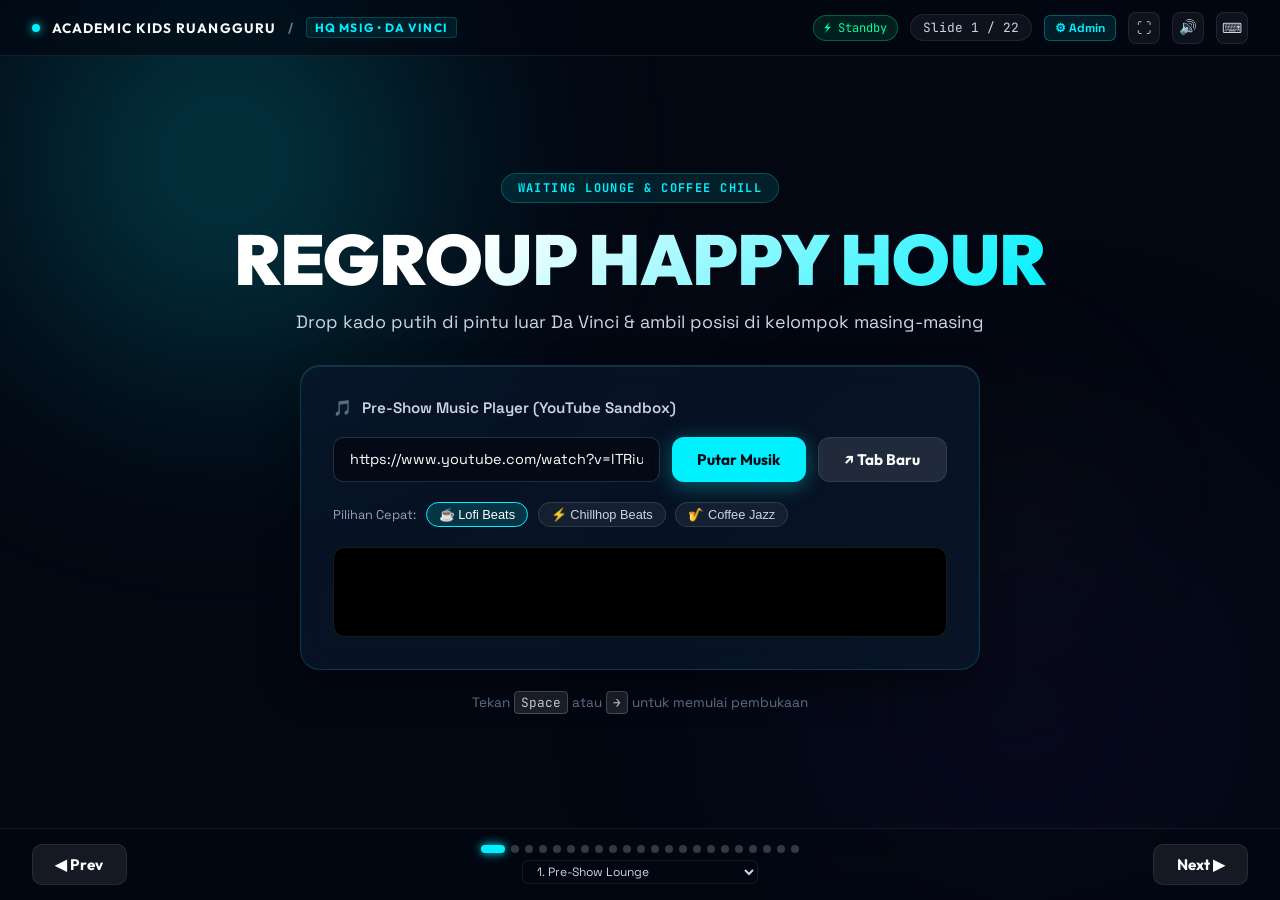
==== commit 02f8c8bc: "feat(sync): add universal cross-device sync engine and pos laptop screen for 4 player tables" ====
--- a/index.html
+++ b/index.html
@@ -630,6 +630,7 @@
     </div>
   </div>
 
+  <script src="sync-engine.js"></script>
   <script src="app.js"></script>
 </body>
 </html>
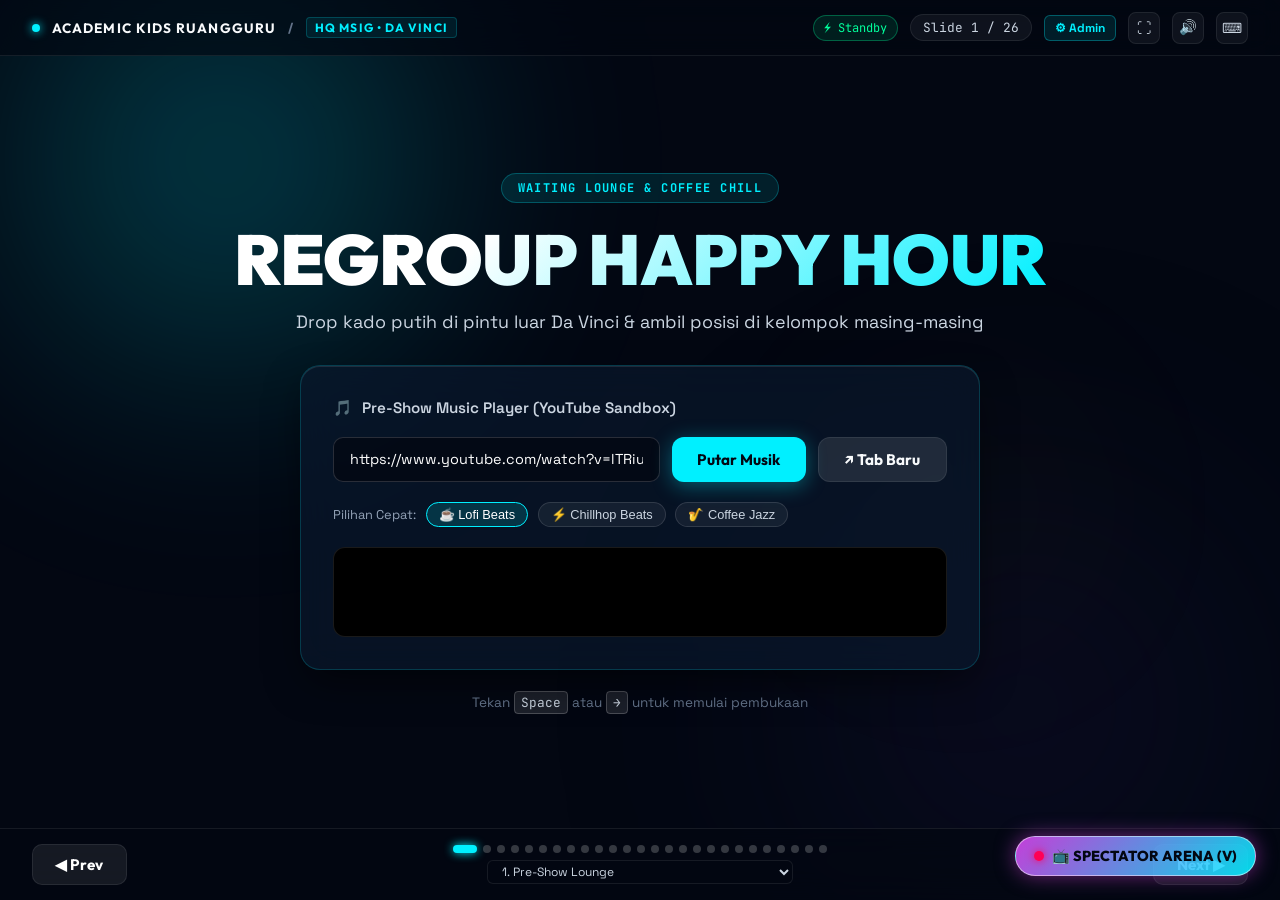
==== commit 657a4b29: "feat(deck): split 4 challenges into briefing and countdown slides with locked pos standby" ====
--- a/index.html
+++ b/index.html
@@ -310,10 +310,10 @@
       </div>
     </section>
 
-    <!-- SLIDE 13: CHALLENGE 1 - KALANANTI -->
-    <section class="slide" id="slide-13" data-title="Challenge 1: Kalananti">
-      <div class="slide-content text-center">
-        <div class="product-badge kalananti">PRODUK 01 • KALANANTI</div>
+    <!-- SLIDE 13: BRIEFING CHALLENGE 1 - KALANANTI -->
+    <section class="slide" id="slide-13" data-title="Briefing 1: Kalananti Scratch">
+      <div class="slide-content text-center">
+        <div class="product-badge kalananti">PRODUK 01 • KALANANTI (BRIEFING)</div>
         <h1 class="title-bold neon-cyan">SCRATCH CODE DEBUGGING</h1>
         <p class="subtitle">Perbaiki blok kode Scratch yang rusak sampai animasinya berjalan sempurna!</p>
 
@@ -334,16 +334,48 @@
             <div class="score-pill">Poin Pertama Benar: <strong>5 Poin</strong> | Kedua: <strong>4 Poin</strong></div>
           </div>
         </div>
+
+        <div class="briefing-locked-notice glass-card mt-2">
+          <span class="lock-icon">🔒</span>
+          <span>Laptop Meja Pos 1 <strong>Masih Terkunci</strong> (Anti Curi-Start) • Bersiap ke slide berikutnya untuk hitungan mundur!</span>
+        </div>
+
         <div class="step-controls">
           <button class="btn btn-outline btn-step" data-target="#slide-13">Ungkap Detail (Spasi)</button>
         </div>
       </div>
     </section>
 
-    <!-- SLIDE 14: CHALLENGE 2 - MATHCHAMPS -->
-    <section class="slide" id="slide-14" data-title="Challenge 2: Mathchamps">
-      <div class="slide-content text-center">
-        <div class="product-badge mathchamps">PRODUK 02 • MATHCHAMPS</div>
+    <!-- SLIDE 14: BATTLE 1 - KALANANTI COUNTDOWN & ARENA -->
+    <section class="slide battle-arena-slide" id="slide-14" data-title="Battle 1: Scratch Countdown & Arena" data-round="1">
+      <div class="slide-content text-center">
+        <div class="product-badge kalananti">BABAK 1 • KALANANTI SCRATCH</div>
+        <h1 class="title-bold neon-cyan">ARENA TANDING: SCRATCH DEBUGGING</h1>
+        
+        <div class="countdown-arena-box glass-card">
+          <div class="countdown-arena-display" id="battle-countdown-1">
+            <span class="countdown-digit-huge pulse-glow">3</span>
+          </div>
+          <div class="countdown-status-text" id="battle-status-1">TEKAN SPASI / TOMBOL DI BAWAH UNTUK HITUNG MUNDUR!</div>
+          
+          <div class="countdown-actions">
+            <button class="btn btn-gold btn-lg btn-trigger-countdown" data-round="1">▶ MULAI COUNTDOWN 3-2-1! (Space)</button>
+            <button class="btn btn-cyan btn-lg btn-open-spectator-round" data-round="1">📺 Buka Spectator Arena (V)</button>
+          </div>
+        </div>
+
+        <div class="arena-live-callout glass-card mt-2">
+          <span class="live-dot-indicator"></span>
+          <span><strong>LAPTOP POS 1 MEJA TENGAH OTOMATIS TERBUKA SETELAH HITUNGAN SELESAI!</strong></span>
+          <p class="arena-sub-hint">Kak Balqis standby dengan Bel Meja • Percobaan 1 = 5 Poin, Percobaan 2 = 4 Poin</p>
+        </div>
+      </div>
+    </section>
+
+    <!-- SLIDE 15: BRIEFING CHALLENGE 2 - MATHCHAMPS -->
+    <section class="slide" id="slide-15" data-title="Briefing 2: Mathchamps Speed Math">
+      <div class="slide-content text-center">
+        <div class="product-badge mathchamps">PRODUK 02 • MATHCHAMPS (BRIEFING)</div>
         <h1 class="title-bold neon-gold">SPEED MATH SEMPOA</h1>
         <p class="subtitle">Rangkaian hitungan matematika kilat di bawah tekanan waktu!</p>
 
@@ -364,16 +396,48 @@
             <div class="score-pill">Poin Pertama Benar: <strong>5 Poin</strong> | Kedua: <strong>4 Poin</strong></div>
           </div>
         </div>
+
+        <div class="briefing-locked-notice glass-card mt-2">
+          <span class="lock-icon">🔒</span>
+          <span>Laptop Meja Pos 2 <strong>Masih Terkunci</strong> • Bersiap ke slide berikutnya untuk hitungan mundur!</span>
+        </div>
+
         <div class="step-controls">
-          <button class="btn btn-outline btn-step" data-target="#slide-14">Ungkap Detail (Spasi)</button>
-        </div>
-      </div>
-    </section>
-
-    <!-- SLIDE 15: CHALLENGE 3 - MEMORY ACADEMY -->
-    <section class="slide" id="slide-15" data-title="Challenge 3: Memory Academy">
-      <div class="slide-content text-center">
-        <div class="product-badge memory">PRODUK 03 • MEMORY ACADEMY</div>
+          <button class="btn btn-outline btn-step" data-target="#slide-15">Ungkap Detail (Spasi)</button>
+        </div>
+      </div>
+    </section>
+
+    <!-- SLIDE 16: BATTLE 2 - MATHCHAMPS COUNTDOWN & ARENA -->
+    <section class="slide battle-arena-slide" id="slide-16" data-title="Battle 2: Math Countdown & Arena" data-round="2">
+      <div class="slide-content text-center">
+        <div class="product-badge mathchamps">BABAK 2 • MATHCHAMPS SPEED MATH</div>
+        <h1 class="title-bold neon-gold">ARENA TANDING: SPEED MATH SEMPOA</h1>
+
+        <div class="countdown-arena-box glass-card">
+          <div class="countdown-arena-display" id="battle-countdown-2">
+            <span class="countdown-digit-huge pulse-glow">3</span>
+          </div>
+          <div class="countdown-status-text" id="battle-status-2">TEKAN SPASI / TOMBOL DI BAWAH UNTUK HITUNG MUNDUR!</div>
+
+          <div class="countdown-actions">
+            <button class="btn btn-gold btn-lg btn-trigger-countdown" data-round="2">▶ MULAI COUNTDOWN 3-2-1! (Space)</button>
+            <button class="btn btn-cyan btn-lg btn-open-spectator-round" data-round="2">📺 Buka Spectator Arena (V)</button>
+          </div>
+        </div>
+
+        <div class="arena-live-callout glass-card mt-2">
+          <span class="live-dot-indicator"></span>
+          <span><strong>LAPTOP POS 2 MEJA TENGAH OTOMATIS TERBUKA SETELAH HITUNGAN SELESAI!</strong></span>
+          <p class="arena-sub-hint">Hitung tanpa kalkulator • Selesai hitung langsung sprint ke Kak Balqis!</p>
+        </div>
+      </div>
+    </section>
+
+    <!-- SLIDE 17: BRIEFING CHALLENGE 3 - MEMORY ACADEMY -->
+    <section class="slide" id="slide-17" data-title="Briefing 3: Memory Academy">
+      <div class="slide-content text-center">
+        <div class="product-badge memory">PRODUK 03 • MEMORY ACADEMY (BRIEFING)</div>
         <h1 class="title-bold neon-magenta">VISUAL MEMORY FLASH</h1>
         <p class="subtitle">Gambar detail hanya muncul selama 3 detik, lalu lenyap!</p>
 
@@ -394,16 +458,48 @@
             <div class="score-pill">Poin Pertama Benar: <strong>5 Poin</strong> | Kedua: <strong>4 Poin</strong></div>
           </div>
         </div>
+
+        <div class="briefing-locked-notice glass-card mt-2">
+          <span class="lock-icon">🔒</span>
+          <span>Laptop Meja Pos 3 <strong>Masih Terkunci</strong> • Bersiap ke slide berikutnya untuk hitungan mundur!</span>
+        </div>
+
         <div class="step-controls">
-          <button class="btn btn-outline btn-step" data-target="#slide-15">Ungkap Detail (Spasi)</button>
-        </div>
-      </div>
-    </section>
-
-    <!-- SLIDE 16: CHALLENGE 4 - SPREADSHEET SPECIAL -->
-    <section class="slide" id="slide-16" data-title="Challenge 4: Spreadsheet">
-      <div class="slide-content text-center">
-        <div class="product-badge sheets">MAKANAN POKOK KITA SEMUA • SPECIAL</div>
+          <button class="btn btn-outline btn-step" data-target="#slide-17">Ungkap Detail (Spasi)</button>
+        </div>
+      </div>
+    </section>
+
+    <!-- SLIDE 18: BATTLE 3 - MEMORY COUNTDOWN & ARENA -->
+    <section class="slide battle-arena-slide" id="slide-18" data-title="Battle 3: Memory Countdown & Arena" data-round="3">
+      <div class="slide-content text-center">
+        <div class="product-badge memory">BABAK 3 • MEMORY ACADEMY FLASH</div>
+        <h1 class="title-bold neon-magenta">ARENA TANDING: VISUAL MEMORY FLASH</h1>
+
+        <div class="countdown-arena-box glass-card">
+          <div class="countdown-arena-display" id="battle-countdown-3">
+            <span class="countdown-digit-huge pulse-glow">3</span>
+          </div>
+          <div class="countdown-status-text" id="battle-status-3">TEKAN SPASI / TOMBOL DI BAWAH UNTUK HITUNG MUNDUR!</div>
+
+          <div class="countdown-actions">
+            <button class="btn btn-gold btn-lg btn-trigger-countdown" data-round="3">▶ MULAI COUNTDOWN 3-2-1! (Space)</button>
+            <button class="btn btn-cyan btn-lg btn-open-spectator-round" data-round="3">📺 Buka Spectator Arena (V)</button>
+          </div>
+        </div>
+
+        <div class="arena-live-callout glass-card mt-2">
+          <span class="live-dot-indicator"></span>
+          <span><strong>GAMBAR VISUAL AKAN TAMPIL SETELAH COUNTDOWN!</strong></span>
+          <p class="arena-sub-hint">Hafalkan semua objek dalam sekejap • Jawab pertanyaan rahasia MC!</p>
+        </div>
+      </div>
+    </section>
+
+    <!-- SLIDE 19: BRIEFING CHALLENGE 4 - SPREADSHEET -->
+    <section class="slide" id="slide-19" data-title="Briefing 4: Spreadsheet Special">
+      <div class="slide-content text-center">
+        <div class="product-badge sheets">MAKANAN POKOK KITA SEMUA • SPECIAL (BRIEFING)</div>
         <h1 class="title-bold neon-green">SPREADSHEET FORMULA FIXER</h1>
         <p class="subtitle">Selamatkan lembar kerja dari kutukan #REF!, #VALUE!, dan formula ngaco!</p>
 
@@ -424,14 +520,46 @@
             <div class="score-pill">Poin Pertama Benar: <strong>5 Poin</strong> | Kedua: <strong>4 Poin</strong></div>
           </div>
         </div>
+
+        <div class="briefing-locked-notice glass-card mt-2">
+          <span class="lock-icon">🔒</span>
+          <span>Laptop Meja Pos 4 <strong>Masih Terkunci</strong> • Bersiap ke slide berikutnya untuk hitungan mundur!</span>
+        </div>
+
         <div class="step-controls">
-          <button class="btn btn-outline btn-step" data-target="#slide-16">Ungkap Detail (Spasi)</button>
-        </div>
-      </div>
-    </section>
-
-    <!-- SLIDE 17: BUMPER SESI SANTUY -->
-    <section class="slide bumper-slide" id="slide-17" data-title="Bumper: Sesi Santuy">
+          <button class="btn btn-outline btn-step" data-target="#slide-19">Ungkap Detail (Spasi)</button>
+        </div>
+      </div>
+    </section>
+
+    <!-- SLIDE 20: BATTLE 4 - SPREADSHEET COUNTDOWN & ARENA -->
+    <section class="slide battle-arena-slide" id="slide-20" data-title="Battle 4: Spreadsheet Countdown & Arena" data-round="4">
+      <div class="slide-content text-center">
+        <div class="product-badge sheets">BABAK 4 • SPREADSHEET FORMULA FIXER</div>
+        <h1 class="title-bold neon-green">ARENA TANDING: SPREADSHEET FIXER</h1>
+
+        <div class="countdown-arena-box glass-card glow-green">
+          <div class="countdown-arena-display" id="battle-countdown-4">
+            <span class="countdown-digit-huge pulse-glow">3</span>
+          </div>
+          <div class="countdown-status-text" id="battle-status-4">TEKAN SPASI / TOMBOL DI BAWAH UNTUK HITUNG MUNDUR!</div>
+
+          <div class="countdown-actions">
+            <button class="btn btn-gold btn-lg btn-trigger-countdown" data-round="4">▶ MULAI COUNTDOWN 3-2-1! (Space)</button>
+            <button class="btn btn-cyan btn-lg btn-open-spectator-round" data-round="4">📺 Buka Spectator Arena (V)</button>
+          </div>
+        </div>
+
+        <div class="arena-live-callout glass-card mt-2">
+          <span class="live-dot-indicator"></span>
+          <span><strong>BABAK PAMUNGKAS! LAPTOP POS 4 OTOMATIS TERBUKA SETELAH COUNTDOWN!</strong></span>
+          <p class="arena-sub-hint">Perbaiki formula #REF! sampai angka total keluar • Siapa cepat dia juara!</p>
+        </div>
+      </div>
+    </section>
+
+    <!-- SLIDE 21: BUMPER SESI SANTUY -->
+    <section class="slide bumper-slide" id="slide-21" data-title="Bumper: Sesi Santuy">
       <div class="slide-content text-center">
         <div class="tag-pill tag-yellow">EARLY DINNER & CHILL</div>
         <h1 class="mega-title">KENYANG SORE,<br><span class="neon-gold">BONGKAR KEDOK!</span></h1>
@@ -441,8 +569,8 @@
       </div>
     </section>
 
-    <!-- SLIDE 18: TEBAK GUARDIAN ANGEL -->
-    <section class="slide" id="slide-18" data-title="Tebak Guardian Angel">
+    <!-- SLIDE 22: TEBAK GUARDIAN ANGEL -->
+    <section class="slide" id="slide-22" data-title="Tebak Guardian Angel">
       <div class="slide-content text-center">
         <div class="tag-pill tag-yellow">SECRET MISSION REVEAL</div>
         <h1 class="mega-title neon-gold">SIAPA GUARDIAN ANGEL-MU?</h1>
@@ -456,8 +584,8 @@
       </div>
     </section>
 
-    <!-- SLIDE 19: GRAND AWARDING STAGE -->
-    <section class="slide" id="slide-19" data-title="Grand Awarding Stage">
+    <!-- SLIDE 23: GRAND AWARDING STAGE -->
+    <section class="slide" id="slide-23" data-id="slide-awarding" data-title="Grand Awarding Stage">
       <div class="slide-content text-center">
         <div class="tag-pill tag-gold">HALL OF FAME</div>
         <h1 class="mega-title neon-gold">GRAND AWARDING</h1>
@@ -522,8 +650,8 @@
       </div>
     </section>
 
-    <!-- SLIDE 20: DOORPRIZE NYELENEH LOTTERY -->
-    <section class="slide" id="slide-20" data-title="Doorprize Nyeleneh">
+    <!-- SLIDE 24: DOORPRIZE NYELENEH LOTTERY -->
+    <section class="slide" id="slide-24" data-id="slide-doorprize" data-title="Doorprize Nyeleneh">
       <div class="slide-content text-center">
         <div class="tag-pill tag-yellow">LUCKY DRAW UNIK</div>
         <h1 class="title-bold">DOORPRIZE EXTRAORDINARY</h1>
@@ -557,8 +685,8 @@
       </div>
     </section>
 
-    <!-- SLIDE 21: SPEECH KHIDMAT BU DEINA -->
-    <section class="slide" id="slide-21" data-title="Speech Queen Aldeina">
+    <!-- SLIDE 25: SPEECH KHIDMAT BU DEINA -->
+    <section class="slide" id="slide-25" data-title="Speech Queen Aldeina">
       <div class="slide-content text-center">
         <div class="crown-icon">👑</div>
         <div class="tag-pill tag-cyan">EXECUTIVE ANNOUNCEMENT</div>
@@ -578,8 +706,8 @@
       </div>
     </section>
 
-    <!-- SLIDE 22: CLOSING & FOTO BERSAMA -->
-    <section class="slide" id="slide-22" data-title="Closing & Foto Bersama">
+    <!-- SLIDE 26: CLOSING & FOTO BERSAMA -->
+    <section class="slide" id="slide-26" data-title="Closing & Foto Bersama">
       <div class="slide-content text-center">
         <div class="celebrate-emoji">🎉 📸 🎊</div>
         <h1 class="mega-title neon-gold">TERIMA KASIH!</h1>
@@ -596,6 +724,12 @@
     </section>
 
   </main>
+
+  <!-- Floating Spectator Launcher Button (Bisa dibuka kapan saja, terutama Slide 13-16) -->
+  <button id="btn-spectator-launch" class="btn-spectator-float" title="Buka Spectator Arena 4 Layar (V)">
+    <span class="live-pulse-dot"></span>
+    <span class="spec-label">📺 SPECTATOR ARENA (V)</span>
+  </button>
 
   <!-- Bottom Interactive HUD for Operator/MC -->
   <footer class="bottom-hud">
@@ -611,6 +745,100 @@
     <button id="btn-next" class="hud-nav-btn" title="Next Slide (→ / Space)">Next ▶</button>
   </footer>
 
+  <!-- SPECTATOR ARENA OVERLAY (VDO.ninja 4-Screen Mirroring) -->
+  <div id="spectator-overlay" class="spectator-overlay hidden">
+    <div class="spectator-container glass-card">
+      <div class="spectator-header">
+        <div class="spec-title-left">
+          <span class="live-badge"><span class="live-pulse-dot"></span> LIVE 4 POS FEED</span>
+          <h2>BATTLE SPECTATOR MONITOR</h2>
+        </div>
+        
+        <div class="spec-view-modes">
+          <button class="spec-mode-btn active" data-mode="grid">🔲 2x2 Grid</button>
+          <button class="spec-mode-btn" data-mode="pos1">🐱 Pos 1 (Scratch)</button>
+          <button class="spec-mode-btn" data-mode="pos2">🧮 Pos 2 (Math)</button>
+          <button class="spec-mode-btn" data-mode="pos3">🧠 Pos 3 (Memory)</button>
+          <button class="spec-mode-btn" data-mode="pos4">📊 Pos 4 (Sheets)</button>
+        </div>
+
+        <div class="spec-actions-right">
+          <a id="btn-gmeet-fallback" href="https://meet.google.com/new" target="_blank" class="btn btn-xs btn-outline-warning" title="Buka Google Meet sebagai cadangan">↗ Buka GMeet</a>
+          <button id="btn-close-spectator" class="btn-close-spec" title="Tutup Spectator (Esc / V)">&times;</button>
+        </div>
+      </div>
+
+      <!-- The 4-Screen Video Feed Grid -->
+      <div class="spectator-grid-stage mode-grid" id="spectator-grid-stage">
+        
+        <!-- POS 1 FEED -->
+        <div class="spectator-feed-card" id="feed-card-pos1" data-pos="1">
+          <div class="feed-card-header">
+            <div class="feed-tag tag-cyan">POS 1 • KALANANTI (SCRATCH)</div>
+            <button class="feed-pin-btn" data-target="pos1" title="Perbesar Layar Pos 1">⛶ Focus</button>
+          </div>
+          <div class="feed-iframe-wrap">
+            <iframe id="iframe-pos1" src="about:blank" data-src="https://vdo.ninja/?view=hhkids26_pos1&cleanoutput&transparent=1&autoplay=1" allow="autoplay; fullscreen" loading="lazy"></iframe>
+            <div class="feed-waiting-overlay">
+              <div class="waiting-spinner"></div>
+              <p class="waiting-title">Menunggu Siaran Pos 1...</p>
+              <p class="waiting-sub">Klik tombol "📡 Broadcast ke Proyektor" di laptop Pos 1</p>
+            </div>
+          </div>
+        </div>
+
+        <!-- POS 2 FEED -->
+        <div class="spectator-feed-card" id="feed-card-pos2" data-pos="2">
+          <div class="feed-card-header">
+            <div class="feed-tag tag-gold">POS 2 • MATHCHAMPS (SEMPOA)</div>
+            <button class="feed-pin-btn" data-target="pos2" title="Perbesar Layar Pos 2">⛶ Focus</button>
+          </div>
+          <div class="feed-iframe-wrap">
+            <iframe id="iframe-pos2" src="about:blank" data-src="https://vdo.ninja/?view=hhkids26_pos2&cleanoutput&transparent=1&autoplay=1" allow="autoplay; fullscreen" loading="lazy"></iframe>
+            <div class="feed-waiting-overlay">
+              <div class="waiting-spinner"></div>
+              <p class="waiting-title">Menunggu Siaran Pos 2...</p>
+              <p class="waiting-sub">Klik tombol "📡 Broadcast ke Proyektor" di laptop Pos 2</p>
+            </div>
+          </div>
+        </div>
+
+        <!-- POS 3 FEED -->
+        <div class="spectator-feed-card" id="feed-card-pos3" data-pos="3">
+          <div class="feed-card-header">
+            <div class="feed-tag tag-magenta">POS 3 • MEMORY ACADEMY</div>
+            <button class="feed-pin-btn" data-target="pos3" title="Perbesar Layar Pos 3">⛶ Focus</button>
+          </div>
+          <div class="feed-iframe-wrap">
+            <iframe id="iframe-pos3" src="about:blank" data-src="https://vdo.ninja/?view=hhkids26_pos3&cleanoutput&transparent=1&autoplay=1" allow="autoplay; fullscreen" loading="lazy"></iframe>
+            <div class="feed-waiting-overlay">
+              <div class="waiting-spinner"></div>
+              <p class="waiting-title">Menunggu Siaran Pos 3...</p>
+              <p class="waiting-sub">Klik tombol "📡 Broadcast ke Proyektor" di laptop Pos 3</p>
+            </div>
+          </div>
+        </div>
+
+        <!-- POS 4 FEED -->
+        <div class="spectator-feed-card" id="feed-card-pos4" data-pos="4">
+          <div class="feed-card-header">
+            <div class="feed-tag tag-green">POS 4 • SPREADSHEET (#REF!)</div>
+            <button class="feed-pin-btn" data-target="pos4" title="Perbesar Layar Pos 4">⛶ Focus</button>
+          </div>
+          <div class="feed-iframe-wrap">
+            <iframe id="iframe-pos4" src="about:blank" data-src="https://vdo.ninja/?view=hhkids26_pos4&cleanoutput&transparent=1&autoplay=1" allow="autoplay; fullscreen" loading="lazy"></iframe>
+            <div class="feed-waiting-overlay">
+              <div class="waiting-spinner"></div>
+              <p class="waiting-title">Menunggu Siaran Pos 4...</p>
+              <p class="waiting-sub">Klik tombol "📡 Broadcast ke Proyektor" di laptop Pos 4</p>
+            </div>
+          </div>
+        </div>
+
+      </div>
+    </div>
+  </div>
+
   <!-- Shortcuts Modal -->
   <div id="shortcuts-modal" class="modal hidden">
     <div class="modal-content glass-card">
@@ -621,6 +849,7 @@
       <div class="shortcuts-grid">
         <div><kbd>Space</kbd> / <kbd>→</kbd></div><div>Slide berikutnya / Ungkap reveal</div>
         <div><kbd>←</kbd></div><div>Slide sebelumnya</div>
+        <div><kbd>V</kbd></div><div>Buka / Tutup Spectator Arena (4 Layar)</div>
         <div><kbd>T</kbd></div><div>Mulai / Pause Countdown Timer</div>
         <div><kbd>R</kbd></div><div>Reset Countdown Timer</div>
         <div><kbd>F</kbd></div><div>Layar Penuh (Toggle Fullscreen)</div>
@@ -632,5 +861,6 @@
 
   <script src="sync-engine.js"></script>
   <script src="app.js"></script>
+
 </body>
 </html>
--- a/style.css
+++ b/style.css
@@ -1786,3 +1786,428 @@
   padding: 1.2rem 0;
 }
 
+/* ==========================================================================
+   SPECTATOR ARENA OVERLAY (VDO.NINJA 4-SCREEN LIVE STREAM)
+   ========================================================================== */
+.btn-spectator-float {
+  position: fixed;
+  bottom: 24px;
+  right: 24px;
+  z-index: 99;
+  background: linear-gradient(135deg, rgba(217, 70, 239, 0.9), rgba(0, 240, 255, 0.9));
+  color: #030712;
+  font-family: var(--font-display);
+  font-weight: 800;
+  font-size: 0.9rem;
+  padding: 10px 18px;
+  border-radius: 999px;
+  border: 1px solid rgba(255, 255, 255, 0.5);
+  box-shadow: 0 0 20px rgba(217, 70, 239, 0.5), 0 4px 15px rgba(0, 0, 0, 0.4);
+  cursor: pointer;
+  display: inline-flex;
+  align-items: center;
+  gap: 8px;
+  transition: all 0.25s cubic-bezier(0.16, 1, 0.3, 1);
+}
+
+.btn-spectator-float:hover {
+  transform: translateY(-2px) scale(1.04);
+  box-shadow: 0 0 30px rgba(0, 240, 255, 0.8);
+}
+
+.live-pulse-dot {
+  width: 10px;
+  height: 10px;
+  background: #ff0055;
+  border-radius: 50%;
+  box-shadow: 0 0 8px #ff0055;
+  animation: pulseDot 1s infinite alternate;
+}
+
+@keyframes pulseDot {
+  0% { transform: scale(0.8); opacity: 0.7; }
+  100% { transform: scale(1.2); opacity: 1; }
+}
+
+.spectator-overlay {
+  position: fixed;
+  inset: 0;
+  z-index: 1000;
+  background: rgba(3, 7, 18, 0.92);
+  backdrop-filter: blur(16px);
+  -webkit-backdrop-filter: blur(16px);
+  display: flex;
+  align-items: center;
+  justify-content: center;
+  padding: 20px;
+  animation: fadeIn 0.25s ease-out;
+}
+
+.spectator-container {
+  width: 100%;
+  height: 100%;
+  max-width: 1800px;
+  max-height: 96vh;
+  display: flex;
+  flex-direction: column;
+  background: rgba(10, 25, 47, 0.85);
+  border: 1px solid rgba(0, 240, 255, 0.3);
+  border-radius: 20px;
+  overflow: hidden;
+  box-shadow: 0 0 50px rgba(0, 240, 255, 0.2);
+}
+
+.spectator-header {
+  display: flex;
+  align-items: center;
+  justify-content: space-between;
+  padding: 14px 24px;
+  background: rgba(3, 7, 18, 0.8);
+  border-bottom: 1px solid rgba(255, 255, 255, 0.08);
+}
+
+.spec-title-left {
+  display: flex;
+  align-items: center;
+  gap: 14px;
+}
+
+.spec-title-left h2 {
+  font-size: 1.15rem;
+  font-family: var(--font-display);
+  font-weight: 800;
+  letter-spacing: 0.05em;
+  color: #fff;
+  margin: 0;
+}
+
+.live-badge {
+  background: rgba(255, 0, 85, 0.2);
+  border: 1px solid #ff0055;
+  color: #ff3377;
+  font-family: var(--font-mono);
+  font-size: 0.75rem;
+  font-weight: 800;
+  padding: 3px 10px;
+  border-radius: 999px;
+  display: inline-flex;
+  align-items: center;
+  gap: 6px;
+}
+
+.spec-view-modes {
+  display: flex;
+  gap: 8px;
+  background: rgba(255, 255, 255, 0.05);
+  padding: 4px;
+  border-radius: 10px;
+  border: 1px solid rgba(255, 255, 255, 0.1);
+}
+
+.spec-mode-btn {
+  background: transparent;
+  border: none;
+  color: var(--text-secondary);
+  font-family: var(--font-display);
+  font-size: 0.8rem;
+  font-weight: 700;
+  padding: 6px 14px;
+  border-radius: 6px;
+  cursor: pointer;
+  transition: all 0.15s ease;
+}
+
+.spec-mode-btn:hover {
+  color: #fff;
+}
+
+.spec-mode-btn.active {
+  background: var(--neon-cyan);
+  color: #030712;
+  box-shadow: 0 0 12px var(--neon-cyan-glow);
+}
+
+.spec-actions-right {
+  display: flex;
+  align-items: center;
+  gap: 12px;
+}
+
+.btn-outline-warning {
+  background: rgba(255, 215, 0, 0.1);
+  border: 1px solid var(--neon-gold);
+  color: var(--neon-gold);
+  text-decoration: none;
+}
+
+.btn-outline-warning:hover {
+  background: var(--neon-gold);
+  color: #030712;
+}
+
+.btn-close-spec {
+  background: none;
+  border: none;
+  color: var(--text-muted);
+  font-size: 2rem;
+  line-height: 1;
+  cursor: pointer;
+  padding: 0 4px;
+  transition: color 0.2s;
+}
+
+.btn-close-spec:hover {
+  color: #ff4757;
+}
+
+.spectator-grid-stage {
+  flex: 1;
+  display: grid;
+  gap: 14px;
+  padding: 16px;
+  min-height: 0;
+  overflow: hidden;
+}
+
+/* Grid 2x2 mode */
+.spectator-grid-stage.mode-grid {
+  grid-template-columns: repeat(2, 1fr);
+  grid-template-rows: repeat(2, 1fr);
+}
+
+.spectator-feed-card {
+  background: #000;
+  border-radius: 12px;
+  border: 1px solid rgba(255, 255, 255, 0.15);
+  display: flex;
+  flex-direction: column;
+  overflow: hidden;
+  position: relative;
+  transition: border-color 0.2s;
+}
+
+.spectator-feed-card:hover {
+  border-color: var(--neon-cyan);
+}
+
+/* Focus Mode */
+.spectator-grid-stage.mode-focus-1 #feed-card-pos1,
+.spectator-grid-stage.mode-focus-2 #feed-card-pos2,
+.spectator-grid-stage.mode-focus-3 #feed-card-pos3,
+.spectator-grid-stage.mode-focus-4 #feed-card-pos4 {
+  grid-column: 1 / -1;
+  grid-row: 1 / -1;
+  display: flex !important;
+}
+
+.spectator-grid-stage.mode-focus-1 .spectator-feed-card:not(#feed-card-pos1),
+.spectator-grid-stage.mode-focus-2 .spectator-feed-card:not(#feed-card-pos2),
+.spectator-grid-stage.mode-focus-3 .spectator-feed-card:not(#feed-card-pos3),
+.spectator-grid-stage.mode-focus-4 .spectator-feed-card:not(#feed-card-pos4) {
+  display: none !important;
+}
+
+.feed-card-header {
+  display: flex;
+  align-items: center;
+  justify-content: space-between;
+  padding: 6px 12px;
+  background: rgba(3, 7, 18, 0.85);
+  border-bottom: 1px solid rgba(255, 255, 255, 0.08);
+}
+
+.feed-tag {
+  font-family: var(--font-mono);
+  font-size: 0.75rem;
+  font-weight: 700;
+  padding: 2px 8px;
+  border-radius: 4px;
+}
+
+.feed-pin-btn {
+  background: rgba(255, 255, 255, 0.08);
+  border: 1px solid rgba(255, 255, 255, 0.2);
+  color: var(--text-secondary);
+  font-size: 0.75rem;
+  font-weight: 600;
+  padding: 2px 8px;
+  border-radius: 4px;
+  cursor: pointer;
+  transition: all 0.2s;
+}
+
+.feed-pin-btn:hover {
+  background: var(--neon-cyan);
+  color: #030712;
+}
+
+.feed-iframe-wrap {
+  flex: 1;
+  position: relative;
+  width: 100%;
+  height: 100%;
+}
+
+.feed-iframe-wrap iframe {
+  position: absolute;
+  inset: 0;
+  width: 100%;
+  height: 100%;
+  border: none;
+  background: #050811;
+  z-index: 1;
+}
+
+.feed-waiting-overlay {
+  position: absolute;
+  inset: 0;
+  display: flex;
+  flex-direction: column;
+  align-items: center;
+  justify-content: center;
+  gap: 8px;
+  background: radial-gradient(circle at center, rgba(10, 25, 47, 0.95), #030712);
+  z-index: 0;
+  text-align: center;
+  padding: 20px;
+}
+
+.waiting-spinner {
+  width: 36px;
+  height: 36px;
+  border: 3px solid rgba(0, 240, 255, 0.15);
+  border-top-color: var(--neon-cyan);
+  border-radius: 50%;
+  animation: spin 1s linear infinite;
+}
+
+@keyframes spin {
+  to { transform: rotate(360deg); }
+}
+
+.waiting-title {
+  color: #fff;
+  font-size: 0.95rem;
+  font-weight: 700;
+  margin: 0;
+}
+
+.waiting-sub {
+  color: var(--text-muted);
+  font-size: 0.8rem;
+  margin: 0;
+}
+
+/* ==========================================================================
+   BRIEFING LOCKED NOTICE & COUNTDOWN ARENA BOX
+   ========================================================================== */
+.briefing-locked-notice {
+  display: inline-flex;
+  align-items: center;
+  gap: 12px;
+  padding: 12px 24px;
+  background: rgba(239, 68, 68, 0.12);
+  border: 1px solid rgba(239, 68, 68, 0.4);
+  border-radius: 9999px;
+  color: #fca5a5;
+  font-size: 0.95rem;
+  max-width: 800px;
+}
+.briefing-locked-notice .lock-icon {
+  font-size: 1.4rem;
+  animation: pulseLock 1.5s infinite;
+}
+@keyframes pulseLock {
+  0%, 100% { transform: scale(1); opacity: 0.8; }
+  50% { transform: scale(1.15); opacity: 1; }
+}
+
+.countdown-arena-box {
+  max-width: 780px;
+  width: 100%;
+  margin: 1.5rem auto 0;
+  padding: 2rem;
+  display: flex;
+  flex-direction: column;
+  align-items: center;
+  gap: 1.25rem;
+  border: 1px solid rgba(0, 240, 255, 0.3);
+  box-shadow: 0 0 35px rgba(0, 240, 255, 0.15);
+}
+
+.countdown-arena-display {
+  width: 140px;
+  height: 140px;
+  display: flex;
+  align-items: center;
+  justify-content: center;
+  background: radial-gradient(circle, rgba(0, 240, 255, 0.2), rgba(10, 25, 47, 0.8));
+  border: 3px solid var(--neon-cyan);
+  border-radius: 50%;
+  box-shadow: 0 0 30px rgba(0, 240, 255, 0.4);
+}
+
+.countdown-digit-huge {
+  font-family: var(--font-mono);
+  font-size: 4.5rem;
+  font-weight: 900;
+  color: #fff;
+  text-shadow: 0 0 20px var(--neon-cyan);
+}
+
+.countdown-arena-display.counting .countdown-digit-huge {
+  animation: popNumber 0.8s cubic-bezier(0.175, 0.885, 0.32, 1.275);
+}
+
+@keyframes popNumber {
+  0% { transform: scale(0.3); opacity: 0; }
+  60% { transform: scale(1.2); opacity: 1; }
+  100% { transform: scale(1); opacity: 1; }
+}
+
+.countdown-status-text {
+  font-family: var(--font-mono);
+  font-size: 1.05rem;
+  font-weight: 700;
+  letter-spacing: 0.08em;
+  color: var(--neon-gold);
+}
+
+.countdown-actions {
+  display: flex;
+  gap: 12px;
+  flex-wrap: wrap;
+  justify-content: center;
+}
+
+.arena-live-callout {
+  display: flex;
+  flex-direction: column;
+  align-items: center;
+  gap: 6px;
+  padding: 14px 24px;
+  max-width: 780px;
+  width: 100%;
+  margin: 0 auto;
+  border-left: 4px solid var(--neon-green);
+  background: rgba(0, 255, 157, 0.08);
+}
+
+.live-dot-indicator {
+  display: inline-block;
+  width: 10px;
+  height: 10px;
+  background: var(--neon-green);
+  border-radius: 50%;
+  box-shadow: 0 0 10px var(--neon-green);
+  animation: pulseDot 1s infinite;
+}
+
+.arena-sub-hint {
+  margin: 0;
+  color: var(--text-secondary);
+  font-size: 0.9rem;
+}
+
+
+
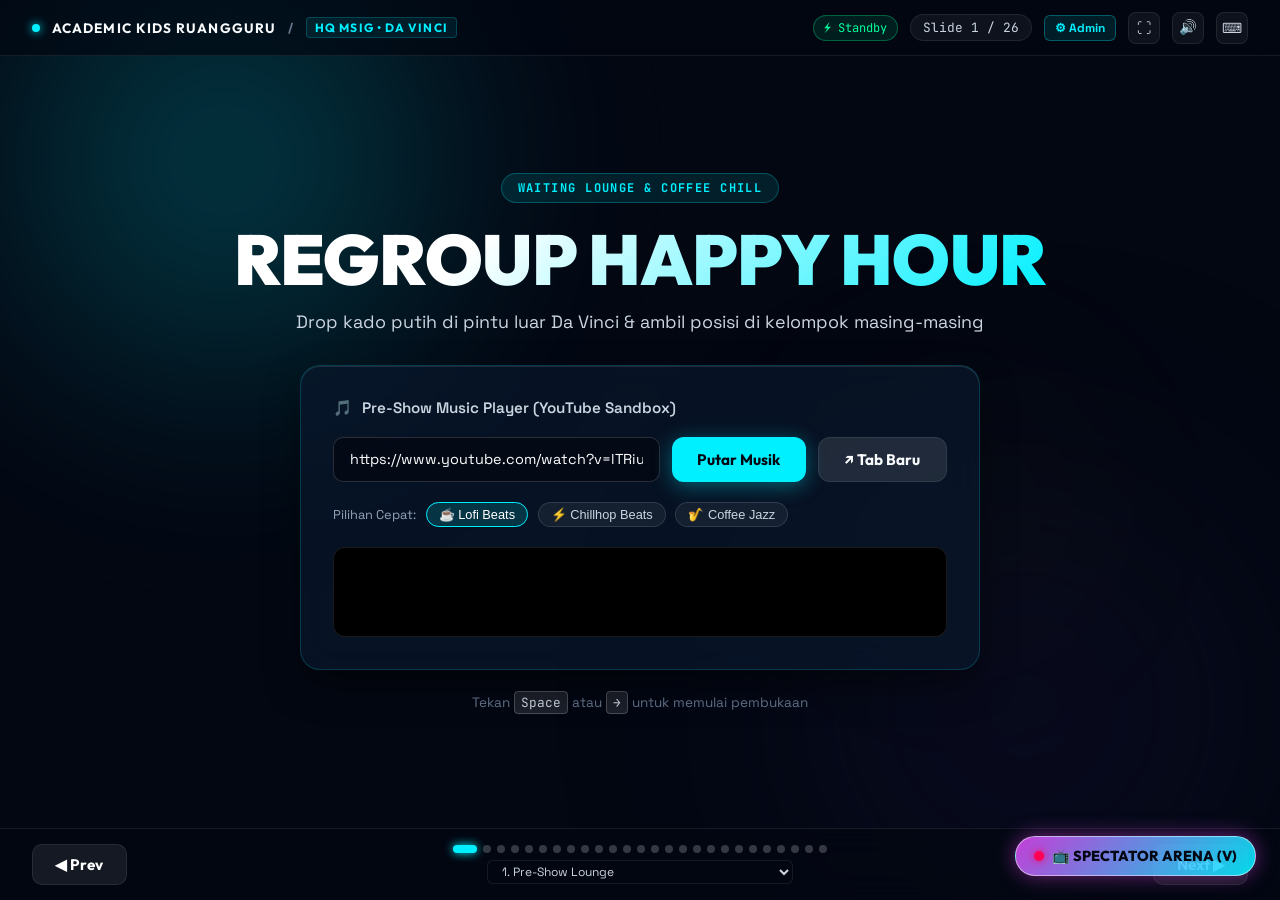
==== commit dd9639e4: "feat(spectator): clean participant screen and show camera in top-right of projector card" ====
--- a/index.html
+++ b/index.html
@@ -777,12 +777,16 @@
             <div class="feed-tag tag-cyan">POS 1 • KALANANTI (SCRATCH)</div>
             <button class="feed-pin-btn" data-target="pos1" title="Perbesar Layar Pos 1">⛶ Focus</button>
           </div>
-          <div class="feed-iframe-wrap">
-            <iframe id="iframe-pos1" src="about:blank" data-src="https://vdo.ninja/?view=hhkids26_pos1&cleanoutput&transparent=1&autoplay=1" allow="autoplay; fullscreen" loading="lazy"></iframe>
-            <div class="feed-waiting-overlay">
+          <div class="feed-media-wrap">
+            <video id="stream-screen-pos1" autoplay playsinline class="feed-screen-video hidden"></video>
+            <div id="cam-pip-pos1" class="feed-cam-pip-box hidden">
+              <video id="stream-cam-pos1" autoplay playsinline muted class="feed-cam-video"></video>
+              <div class="cam-pip-label">MEJA 1 CAM</div>
+            </div>
+            <div class="feed-waiting-overlay" id="waiting-pos1">
               <div class="waiting-spinner"></div>
               <p class="waiting-title">Menunggu Siaran Pos 1...</p>
-              <p class="waiting-sub">Klik tombol "📡 Broadcast ke Proyektor" di laptop Pos 1</p>
+              <p class="waiting-sub">Klik tombol "📡 Siarkan ke Proyektor" di laptop Pos 1</p>
             </div>
           </div>
         </div>
@@ -793,12 +797,16 @@
             <div class="feed-tag tag-gold">POS 2 • MATHCHAMPS (SEMPOA)</div>
             <button class="feed-pin-btn" data-target="pos2" title="Perbesar Layar Pos 2">⛶ Focus</button>
           </div>
-          <div class="feed-iframe-wrap">
-            <iframe id="iframe-pos2" src="about:blank" data-src="https://vdo.ninja/?view=hhkids26_pos2&cleanoutput&transparent=1&autoplay=1" allow="autoplay; fullscreen" loading="lazy"></iframe>
-            <div class="feed-waiting-overlay">
+          <div class="feed-media-wrap">
+            <video id="stream-screen-pos2" autoplay playsinline class="feed-screen-video hidden"></video>
+            <div id="cam-pip-pos2" class="feed-cam-pip-box hidden">
+              <video id="stream-cam-pos2" autoplay playsinline muted class="feed-cam-video"></video>
+              <div class="cam-pip-label">MEJA 2 CAM</div>
+            </div>
+            <div class="feed-waiting-overlay" id="waiting-pos2">
               <div class="waiting-spinner"></div>
               <p class="waiting-title">Menunggu Siaran Pos 2...</p>
-              <p class="waiting-sub">Klik tombol "📡 Broadcast ke Proyektor" di laptop Pos 2</p>
+              <p class="waiting-sub">Klik tombol "📡 Siarkan ke Proyektor" di laptop Pos 2</p>
             </div>
           </div>
         </div>
@@ -809,12 +817,16 @@
             <div class="feed-tag tag-magenta">POS 3 • MEMORY ACADEMY</div>
             <button class="feed-pin-btn" data-target="pos3" title="Perbesar Layar Pos 3">⛶ Focus</button>
           </div>
-          <div class="feed-iframe-wrap">
-            <iframe id="iframe-pos3" src="about:blank" data-src="https://vdo.ninja/?view=hhkids26_pos3&cleanoutput&transparent=1&autoplay=1" allow="autoplay; fullscreen" loading="lazy"></iframe>
-            <div class="feed-waiting-overlay">
+          <div class="feed-media-wrap">
+            <video id="stream-screen-pos3" autoplay playsinline class="feed-screen-video hidden"></video>
+            <div id="cam-pip-pos3" class="feed-cam-pip-box hidden">
+              <video id="stream-cam-pos3" autoplay playsinline muted class="feed-cam-video"></video>
+              <div class="cam-pip-label">MEJA 3 CAM</div>
+            </div>
+            <div class="feed-waiting-overlay" id="waiting-pos3">
               <div class="waiting-spinner"></div>
               <p class="waiting-title">Menunggu Siaran Pos 3...</p>
-              <p class="waiting-sub">Klik tombol "📡 Broadcast ke Proyektor" di laptop Pos 3</p>
+              <p class="waiting-sub">Klik tombol "📡 Siarkan ke Proyektor" di laptop Pos 3</p>
             </div>
           </div>
         </div>
@@ -825,12 +837,16 @@
             <div class="feed-tag tag-green">POS 4 • SPREADSHEET (#REF!)</div>
             <button class="feed-pin-btn" data-target="pos4" title="Perbesar Layar Pos 4">⛶ Focus</button>
           </div>
-          <div class="feed-iframe-wrap">
-            <iframe id="iframe-pos4" src="about:blank" data-src="https://vdo.ninja/?view=hhkids26_pos4&cleanoutput&transparent=1&autoplay=1" allow="autoplay; fullscreen" loading="lazy"></iframe>
-            <div class="feed-waiting-overlay">
+          <div class="feed-media-wrap">
+            <video id="stream-screen-pos4" autoplay playsinline class="feed-screen-video hidden"></video>
+            <div id="cam-pip-pos4" class="feed-cam-pip-box hidden">
+              <video id="stream-cam-pos4" autoplay playsinline muted class="feed-cam-video"></video>
+              <div class="cam-pip-label">MEJA 4 CAM</div>
+            </div>
+            <div class="feed-waiting-overlay" id="waiting-pos4">
               <div class="waiting-spinner"></div>
               <p class="waiting-title">Menunggu Siaran Pos 4...</p>
-              <p class="waiting-sub">Klik tombol "📡 Broadcast ke Proyektor" di laptop Pos 4</p>
+              <p class="waiting-sub">Klik tombol "📡 Siarkan ke Proyektor" di laptop Pos 4</p>
             </div>
           </div>
         </div>
@@ -859,6 +875,7 @@
     </div>
   </div>
 
+  <script src="vendor/peerjs.min.js"></script>
   <script src="sync-engine.js"></script>
   <script src="app.js"></script>
 
--- a/style.css
+++ b/style.css
@@ -2041,21 +2041,60 @@
   color: #030712;
 }
 
-.feed-iframe-wrap {
+.feed-media-wrap {
   flex: 1;
   position: relative;
   width: 100%;
   height: 100%;
-}
-
-.feed-iframe-wrap iframe {
+  background: #000;
+  overflow: hidden;
+}
+
+.feed-screen-video {
   position: absolute;
   inset: 0;
   width: 100%;
   height: 100%;
-  border: none;
+  object-fit: contain;
   background: #050811;
   z-index: 1;
+}
+
+.feed-cam-pip-box {
+  position: absolute;
+  top: 10px;
+  right: 10px;
+  width: 160px;
+  height: 105px;
+  border-radius: 8px;
+  overflow: hidden;
+  border: 2px solid var(--neon-cyan);
+  box-shadow: 0 4px 20px rgba(0, 0, 0, 0.8), 0 0 15px rgba(0, 240, 255, 0.4);
+  background: #000;
+  z-index: 10;
+  animation: fadeIn 0.3s ease-out;
+}
+
+.feed-cam-video {
+  width: 100%;
+  height: 100%;
+  object-fit: cover;
+  transform: scaleX(-1);
+}
+
+.cam-pip-label {
+  position: absolute;
+  bottom: 2px;
+  left: 4px;
+  font-family: var(--font-mono);
+  font-size: 0.6rem;
+  font-weight: 800;
+  color: var(--neon-cyan);
+  background: rgba(0, 0, 0, 0.75);
+  backdrop-filter: blur(4px);
+  padding: 1px 5px;
+  border-radius: 3px;
+  letter-spacing: 0.5px;
 }
 
 .feed-waiting-overlay {
@@ -2067,7 +2106,7 @@
   justify-content: center;
   gap: 8px;
   background: radial-gradient(circle at center, rgba(10, 25, 47, 0.95), #030712);
-  z-index: 0;
+  z-index: 2;
   text-align: center;
   padding: 20px;
 }
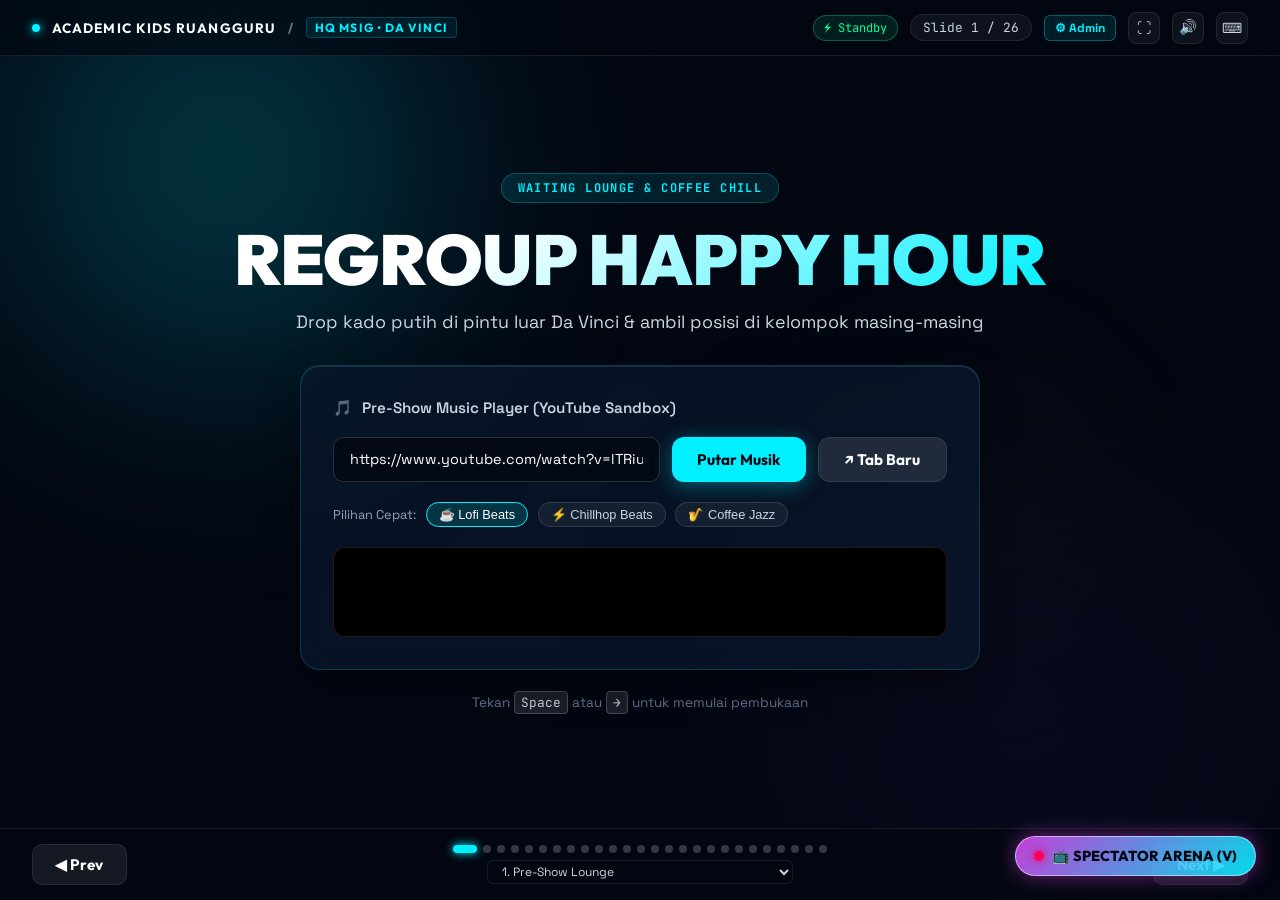
==== commit 5fe7dc07: "feat(pos): remove answer keys and win overlays from pos challenge screens" ====
--- a/index.html
+++ b/index.html
@@ -476,7 +476,8 @@
         <div class="product-badge memory">BABAK 3 • MEMORY ACADEMY FLASH</div>
         <h1 class="title-bold neon-magenta">ARENA TANDING: VISUAL MEMORY FLASH</h1>
 
-        <div class="countdown-arena-box glass-card">
+        <!-- STAGE 1: COUNTDOWN BOX (Visible initially) -->
+        <div class="countdown-arena-box glass-card" id="memory-stage-countdown">
           <div class="countdown-arena-display" id="battle-countdown-3">
             <span class="countdown-digit-huge pulse-glow">3</span>
           </div>
@@ -488,10 +489,61 @@
           </div>
         </div>
 
-        <div class="arena-live-callout glass-card mt-2">
+        <!-- STAGE 2: OBSERVATION BIG SCREEN FLIP CARD (Visible after countdown) -->
+        <div class="projector-memory-obs-box glass-card glow-magenta hidden" id="memory-stage-observation">
+          <div class="obs-header-bar">
+            <span class="badge-pill bg-magenta" id="proj-obs-counter">KARTU 1 DARI 20</span>
+            <span class="obs-sub-text">👀 HAFALKAN GAMBAR BERSAMA TIMMU!</span>
+            <button class="btn btn-xs btn-outline-gold" id="btn-skip-obs-projector">⏩ Lewati Observasi (Langsung Buka Kuis)</button>
+          </div>
+
+          <div class="obs-progress-bar-wrap">
+            <div class="obs-progress-bar-fill" id="proj-obs-progress" style="width: 5%;"></div>
+          </div>
+
+          <div class="proj-flip-scene" id="proj-flip-scene">
+            <div class="proj-flip-card" id="proj-flip-card">
+              <!-- Back / Initial Face -->
+              <div class="proj-card-face proj-card-back">
+                <div class="proj-card-brand">🧠</div>
+                <div class="proj-card-cover-title">MEMORY ACADEMY</div>
+                <div class="proj-card-cover-sub">SIAP-SIAP HAFALKAN!</div>
+              </div>
+              <!-- Front / Target Image Face -->
+              <div class="proj-card-face proj-card-front">
+                <img id="proj-card-img" src="" alt="Target Object" class="proj-card-image" />
+                <div class="proj-card-name-pill" id="proj-card-name">Nama Objek</div>
+              </div>
+            </div>
+          </div>
+        </div>
+
+        <!-- STAGE 3: QUIZ ACTIVE IN POS SCREEN (Visible after 20 cards or skip) -->
+        <div class="projector-memory-quiz-active-box glass-card glow-green hidden" id="memory-stage-quiz-active">
+          <div class="quiz-active-banner">
+            <span class="pulse-icon" style="font-size: 3rem;">🔥</span>
+            <h2 class="title-bold neon-green" style="font-size: 2.2rem; margin-bottom: 8px;">HAFALAN SELESAI! KUIS SUDAH TERBUKA DI POS 1, 2, 3, 4!</h2>
+            <p class="subtitle" style="font-size: 1.25rem; color: #f8fafc;">Peserta sedang menjawab 20 soal kilat di laptop meja masing-masing...</p>
+          </div>
+
+          <div class="sprint-bell-live-alert">
+            <span class="bell-huge-anim">🔔</span>
+            <div class="bell-instruction-box" style="text-align: left;">
+              <h3 style="color: var(--neon-gold); font-size: 1.35rem; margin-bottom: 4px;">SIAPKAN BEL SPRINT DI MEJA KAK BALQIS!</h3>
+              <p style="color: #cbd5e1; font-size: 1rem; margin: 0;">Tim pertama yang selesai menjawab 20 soal akan sprint lari ke depan menekan bel!</p>
+            </div>
+          </div>
+
+          <div class="quiz-active-actions mt-3" style="display: flex; gap: 12px; justify-content: center; flex-wrap: wrap;">
+            <button class="btn btn-outline-cyan btn-sm" id="btn-restart-obs-projector">🔄 Ulangi Fase Hafalan Gambar</button>
+            <button class="btn btn-cyan btn-sm btn-open-spectator-round" data-round="3">📺 Buka Spectator Grid (V)</button>
+          </div>
+        </div>
+
+        <div class="arena-live-callout glass-card mt-2" id="memory-stage-callout">
           <span class="live-dot-indicator"></span>
-          <span><strong>GAMBAR VISUAL AKAN TAMPIL SETELAH COUNTDOWN!</strong></span>
-          <p class="arena-sub-hint">Hafalkan semua objek dalam sekejap • Jawab pertanyaan rahasia MC!</p>
+          <span id="memory-callout-text"><strong>GAMBAR VISUAL AKAN TAMPIL SETELAH COUNTDOWN!</strong></span>
+          <p class="arena-sub-hint" id="memory-callout-sub">Hafalkan semua objek dalam sekejap • Jawab 20 soal kuis di meja pos!</p>
         </div>
       </div>
     </section>
@@ -778,7 +830,7 @@
             <button class="feed-pin-btn" data-target="pos1" title="Perbesar Layar Pos 1">⛶ Focus</button>
           </div>
           <div class="feed-media-wrap">
-            <video id="stream-screen-pos1" autoplay playsinline class="feed-screen-video hidden"></video>
+            <video id="stream-screen-pos1" autoplay playsinline muted class="feed-screen-video hidden"></video>
             <div id="cam-pip-pos1" class="feed-cam-pip-box hidden">
               <video id="stream-cam-pos1" autoplay playsinline muted class="feed-cam-video"></video>
               <div class="cam-pip-label">MEJA 1 CAM</div>
@@ -798,7 +850,7 @@
             <button class="feed-pin-btn" data-target="pos2" title="Perbesar Layar Pos 2">⛶ Focus</button>
           </div>
           <div class="feed-media-wrap">
-            <video id="stream-screen-pos2" autoplay playsinline class="feed-screen-video hidden"></video>
+            <video id="stream-screen-pos2" autoplay playsinline muted class="feed-screen-video hidden"></video>
             <div id="cam-pip-pos2" class="feed-cam-pip-box hidden">
               <video id="stream-cam-pos2" autoplay playsinline muted class="feed-cam-video"></video>
               <div class="cam-pip-label">MEJA 2 CAM</div>
@@ -818,7 +870,7 @@
             <button class="feed-pin-btn" data-target="pos3" title="Perbesar Layar Pos 3">⛶ Focus</button>
           </div>
           <div class="feed-media-wrap">
-            <video id="stream-screen-pos3" autoplay playsinline class="feed-screen-video hidden"></video>
+            <video id="stream-screen-pos3" autoplay playsinline muted class="feed-screen-video hidden"></video>
             <div id="cam-pip-pos3" class="feed-cam-pip-box hidden">
               <video id="stream-cam-pos3" autoplay playsinline muted class="feed-cam-video"></video>
               <div class="cam-pip-label">MEJA 3 CAM</div>
@@ -838,7 +890,7 @@
             <button class="feed-pin-btn" data-target="pos4" title="Perbesar Layar Pos 4">⛶ Focus</button>
           </div>
           <div class="feed-media-wrap">
-            <video id="stream-screen-pos4" autoplay playsinline class="feed-screen-video hidden"></video>
+            <video id="stream-screen-pos4" autoplay playsinline muted class="feed-screen-video hidden"></video>
             <div id="cam-pip-pos4" class="feed-cam-pip-box hidden">
               <video id="stream-cam-pos4" autoplay playsinline muted class="feed-cam-video"></video>
               <div class="cam-pip-label">MEJA 4 CAM</div>
--- a/style.css
+++ b/style.css
@@ -2248,5 +2248,200 @@
   font-size: 0.9rem;
 }
 
-
-
+/* ==========================================================================
+   PROJECTOR MEMORY ARENA (SLIDE 18) - 3D FLIP CARDS ON BIG SCREEN
+   ========================================================================== */
+.projector-memory-obs-box {
+  max-width: 820px;
+  width: 100%;
+  margin: 1rem auto 0;
+  padding: 1.5rem;
+  display: flex;
+  flex-direction: column;
+  align-items: center;
+  gap: 1rem;
+  border: 2px solid var(--neon-magenta);
+  box-shadow: 0 0 35px rgba(217, 70, 239, 0.25);
+  background: rgba(10, 15, 30, 0.85);
+  backdrop-filter: blur(16px);
+  border-radius: 16px;
+}
+
+.obs-header-bar {
+  width: 100%;
+  display: flex;
+  justify-content: space-between;
+  align-items: center;
+  gap: 12px;
+  flex-wrap: wrap;
+}
+
+.badge-pill.bg-magenta {
+  background: rgba(217, 70, 239, 0.2);
+  border: 1px solid var(--neon-magenta);
+  color: #ff3399;
+  padding: 6px 14px;
+  border-radius: 20px;
+  font-family: var(--font-mono);
+  font-weight: 800;
+  font-size: 0.95rem;
+  letter-spacing: 0.05em;
+}
+
+.obs-sub-text {
+  font-family: var(--font-mono);
+  font-size: 1rem;
+  font-weight: 700;
+  color: var(--neon-gold);
+  letter-spacing: 0.05em;
+}
+
+.obs-progress-bar-wrap {
+  width: 100%;
+  height: 8px;
+  background: rgba(255, 255, 255, 0.1);
+  border-radius: 10px;
+  overflow: hidden;
+}
+
+.obs-progress-bar-fill {
+  height: 100%;
+  background: linear-gradient(90deg, var(--neon-magenta), var(--neon-cyan));
+  transition: width 0.3s ease;
+  box-shadow: 0 0 12px var(--neon-magenta);
+}
+
+/* 3D Flip Scene on Big Screen */
+.proj-flip-scene {
+  width: 320px;
+  height: 380px;
+  perspective: 1000px;
+  margin: 0.5rem auto;
+}
+
+.proj-flip-card {
+  width: 100%;
+  height: 100%;
+  position: relative;
+  transform-style: preserve-3d;
+  transition: transform 0.6s cubic-bezier(0.4, 0.2, 0.2, 1);
+}
+
+.proj-flip-scene.is-revealed .proj-flip-card {
+  transform: rotateY(180deg);
+}
+
+.proj-card-face {
+  position: absolute;
+  width: 100%;
+  height: 100%;
+  backface-visibility: hidden;
+  border-radius: 16px;
+  display: flex;
+  flex-direction: column;
+  align-items: center;
+  justify-content: center;
+  padding: 16px;
+  box-shadow: 0 15px 35px rgba(0, 0, 0, 0.6);
+}
+
+.proj-card-back {
+  background: linear-gradient(135deg, #111827 0%, #1e1b4b 100%);
+  border: 3px solid var(--neon-magenta);
+  color: #fff;
+}
+
+.proj-card-brand {
+  font-size: 4.5rem;
+  margin-bottom: 12px;
+  filter: drop-shadow(0 0 15px rgba(217, 70, 239, 0.6));
+}
+
+.proj-card-cover-title {
+  font-family: var(--font-display);
+  font-size: 1.4rem;
+  font-weight: 900;
+  color: var(--neon-magenta);
+  letter-spacing: 0.08em;
+}
+
+.proj-card-cover-sub {
+  font-family: var(--font-mono);
+  font-size: 0.9rem;
+  color: var(--text-secondary);
+  margin-top: 6px;
+}
+
+.proj-card-front {
+  background: linear-gradient(135deg, #030712 0%, #0c1527 100%);
+  border: 3px solid var(--neon-cyan);
+  transform: rotateY(180deg);
+  box-shadow: 0 0 30px rgba(0, 240, 255, 0.3);
+}
+
+.proj-card-image {
+  width: 250px;
+  height: 250px;
+  object-fit: cover;
+  border-radius: 12px;
+  border: 2px solid rgba(255, 255, 255, 0.15);
+  box-shadow: 0 8px 25px rgba(0, 0, 0, 0.7);
+  background: #000;
+}
+
+.proj-card-name-pill {
+  margin-top: 14px;
+  padding: 8px 20px;
+  background: rgba(0, 240, 255, 0.15);
+  border: 1px solid var(--neon-cyan);
+  border-radius: 20px;
+  font-family: var(--font-display);
+  font-size: 1.15rem;
+  font-weight: 800;
+  color: var(--neon-cyan);
+  letter-spacing: 0.05em;
+  text-shadow: 0 0 10px var(--neon-cyan);
+}
+
+/* STAGE 3: KUIS AKTIF DI LAPTOP POS */
+.projector-memory-quiz-active-box {
+  max-width: 840px;
+  width: 100%;
+  margin: 1.5rem auto 0;
+  padding: 2.5rem 2rem;
+  display: flex;
+  flex-direction: column;
+  align-items: center;
+  gap: 1.5rem;
+  border: 2px solid var(--neon-green);
+  box-shadow: 0 0 45px rgba(0, 255, 157, 0.3);
+  background: rgba(5, 25, 20, 0.85);
+  backdrop-filter: blur(16px);
+  border-radius: 20px;
+  animation: popNumber 0.6s ease;
+}
+
+.sprint-bell-live-alert {
+  display: flex;
+  align-items: center;
+  gap: 20px;
+  padding: 16px 28px;
+  background: rgba(0, 0, 0, 0.5);
+  border-radius: 14px;
+  border: 2px dashed var(--neon-gold);
+}
+
+.bell-huge-anim {
+  font-size: 3.5rem;
+  animation: pulseDot 0.8s infinite alternate;
+}
+
+.btn-outline-gold {
+  border: 1px solid var(--neon-gold);
+  color: var(--neon-gold);
+  background: transparent;
+}
+.btn-outline-gold:hover {
+  background: var(--neon-gold);
+  color: #000;
+}
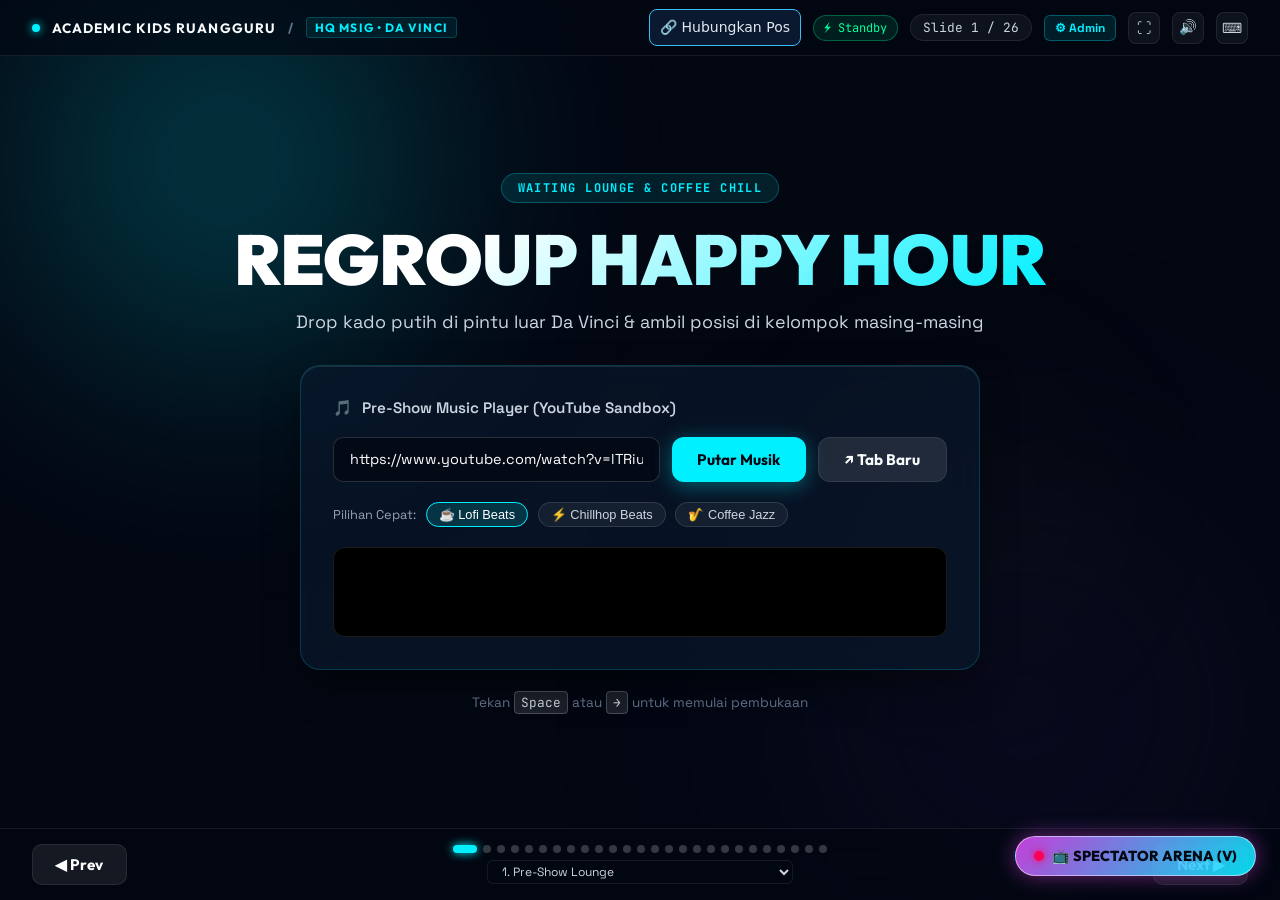
==== commit f68c7e29: "fix(sync): improve PeerJS data channel resilience for GitHub Pages - Reduce data channel retry guard" ====
--- a/index.html
+++ b/index.html
@@ -2,6 +2,7 @@
 <html lang="id">
 <head>
   <meta charset="UTF-8">
+  <link rel="icon" href="favicon.svg" type="image/svg+xml">
   <meta name="viewport" content="width=device-width, initial-scale=1.0">
   <title>Regroup Happy Hour - Academic Kids Ruangguru</title>
   <link rel="preconnect" href="https://fonts.googleapis.com">
@@ -30,6 +31,14 @@
       <span class="brand-badge">HQ MSIG • DA VINCI</span>
     </div>
     <div class="nav-controls">
+      <details class="connection-menu" id="projector-pairing">
+        <summary>🔗 Hubungkan Pos</summary>
+        <div class="connection-card">
+          <strong>Kode proyektor: <code id="projector-pair-code">Menyiapkan…</code></strong>
+          <p>Di laptop Pos, klik <b>Hubungkan MC</b> lalu masukkan kode ini. Atau gunakan tautan berikut pada laptop masing-masing.</p>
+          <div id="projector-pos-links"></div>
+        </div>
+      </details>
       <span id="sync-status" class="sync-badge" title="Status Remote Sync">⚡ Standby</span>
       <span id="slide-counter" class="counter-badge">Slide 1 / 22</span>
       <a href="admin.html" target="_blank" class="admin-link-btn" title="Buka Panel Admin (Remote & Scoring)">⚙ Admin</a>
@@ -928,8 +937,8 @@
   </div>
 
   <script src="vendor/peerjs.min.js"></script>
-  <script src="sync-engine.js"></script>
-  <script src="app.js"></script>
+  <script src="sync-engine.js?v=20260918-connect3"></script>
+  <script src="app.js?v=20260918-connect3"></script>
 
 </body>
 </html>
--- a/style.css
+++ b/style.css
@@ -2445,3 +2445,13 @@
   background: var(--neon-gold);
   color: #000;
 }
+
+/* Connection controls remain accessible above slide/Pos canvases. */
+.connection-menu { position: relative; font: 14px/1.4 system-ui, sans-serif; color: #e2e8f0; }
+.connection-menu summary { cursor: pointer; padding: 8px 10px; border: 1px solid #38bdf8; border-radius: 8px; background: #0a192f; list-style: none; }
+.connection-card { position: fixed; top: 76px; right: 18px; z-index: 10000; width: min(390px, calc(100vw - 36px)); padding: 18px; border-radius: 12px; border: 1px solid #38bdf8; background: #0a192f; box-shadow: 0 10px 40px #000a; color: #e2e8f0; text-align: left; }
+.connection-card p { margin: 12px 0; font-size: 14px; line-height: 1.5; }
+.connection-card code { color: #ffd700; font-size: 20px; user-select: all; }
+.connection-card input { width: 100%; box-sizing: border-box; padding: 10px; margin: 10px 0; color: white; background: #050811; border: 1px solid #64748b; border-radius: 6px; }
+#projector-pos-links { display: flex; flex-wrap: wrap; gap: 12px; }
+#projector-pos-links a { color: #38bdf8; }
